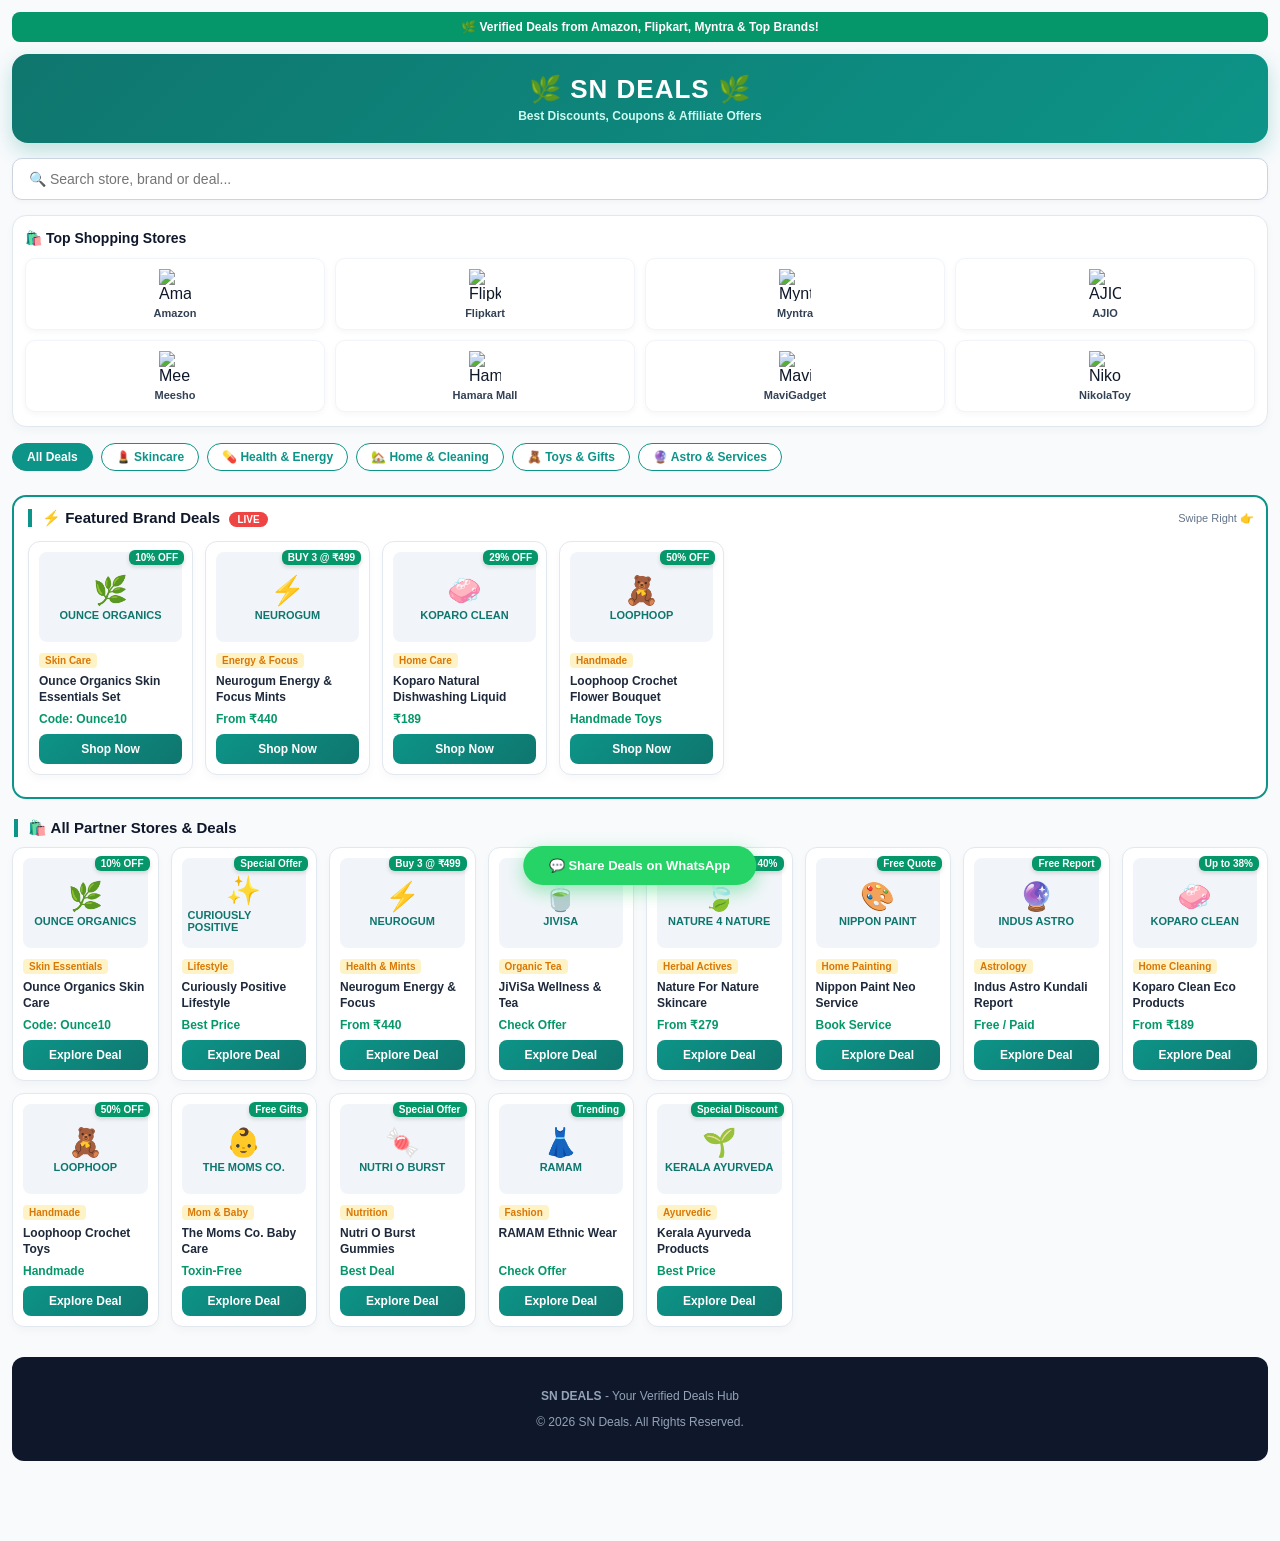
==== index.html @ 682e5e27 "Update index.html" ====
<!DOCTYPE html>
<html lang="en" class="notranslate" translate="no">
<head>
    <meta charset="UTF-8">
    <meta name="viewport" content="width=device-width, initial-scale=1.0">
    <meta name="google" content="notranslate">
    <meta name="referrer" content="no-referrer">
    
    <title>SN Deals - Top Deals & Offers</title>
    <meta name="description" content="Find the best deals on Amazon, Flipkart, Myntra, AJIO, Meesho, and organic lifestyle brands at SN Deals.">
    <meta name="robots" content="index, follow">

    <!-- Google Analytics -->
    <script async src="https://www.googletagmanager.com/gtag/js?id=G-CBL69N85XD"></script>
    <script>
      window.dataLayer = window.dataLayer || [];
      function gtag(){dataLayer.push(arguments);}
      gtag('js', new Date());
      gtag('config', 'G-CBL69N85XD');
    </script>

    <style>
        * { box-sizing: border-box; }
        body {
            font-family: -apple-system, BlinkMacSystemFont, 'Segoe UI', Roboto, Arial, sans-serif;
            margin: 0;
            padding: 12px;
            color: #1e293b;
            background-color: #f8fafc;
            overflow-x: hidden;
            padding-bottom: 80px;
        }

        /* TICKER */
        .ticker-wrap {
            background: #059669;
            color: white;
            padding: 8px;
            font-size: 12px;
            font-weight: 700;
            text-align: center;
            border-radius: 8px;
            margin-bottom: 12px;
        }

        /* HEADER */
        .brand-header {
            background: linear-gradient(135deg, #0f766e 0%, #0d9488 100%);
            border-radius: 16px;
            padding: 20px 15px;
            margin-bottom: 15px;
            box-shadow: 0 8px 20px rgba(13, 148, 136, 0.25);
            text-align: center;
        }
        .main-heading {
            color: #ffffff;
            font-size: 26px;
            font-weight: 900;
            letter-spacing: 1px;
            text-transform: uppercase;
            margin: 0 0 4px 0;
        }
        .sub-heading {
            color: #ccfbf1;
            font-size: 12px;
            font-weight: 600;
            margin: 0;
        }

        /* SEARCH BAR */
        .search-box { margin-bottom: 15px; }
        .search-input {
            width: 100%;
            padding: 12px 16px;
            border-radius: 10px;
            border: 1px solid #cbd5e1;
            font-size: 14px;
            outline: none;
            box-shadow: 0 2px 5px rgba(0,0,0,0.03);
        }

        /* TOP STORES GRID (OFFICIAL LOGOS) */
        .top-stores-section {
            background: #ffffff;
            border-radius: 14px;
            padding: 14px 12px;
            margin-bottom: 16px;
            border: 1px solid #e2e8f0;
            box-shadow: 0 4px 10px rgba(0,0,0,0.03);
        }
        .stores-title {
            font-size: 14px;
            font-weight: 800;
            color: #0f172a;
            margin-bottom: 12px;
        }
        .top-stores-grid {
            display: grid;
            grid-template-columns: repeat(4, 1fr);
            gap: 10px;
        }
        .store-chip {
            display: flex;
            flex-direction: column;
            align-items: center;
            justify-content: center;
            background: #ffffff;
            padding: 10px 4px;
            border-radius: 10px;
            text-decoration: none;
            color: #0f172a;
            border: 1px solid #f1f5f9;
            box-shadow: 0 2px 6px rgba(0,0,0,0.04);
            transition: all 0.2s ease;
        }
        .store-chip:hover {
            transform: translateY(-2px);
            border-color: #0d9488;
            box-shadow: 0 4px 12px rgba(13, 148, 136, 0.15);
        }
        .store-chip img {
            width: 32px;
            height: 32px;
            object-fit: contain;
            margin-bottom: 6px;
        }
        .store-chip span {
            font-size: 11px;
            font-weight: 700;
            text-align: center;
            color: #334155;
        }

        /* CATEGORIES */
        .category-scroll {
            display: flex;
            gap: 8px;
            overflow-x: auto;
            padding-bottom: 8px;
            margin-bottom: 16px;
        }
        .category-scroll::-webkit-scrollbar { display: none; }
        .cat-btn {
            background: #ffffff;
            border: 1px solid #0d9488;
            color: #0d9488;
            padding: 6px 14px;
            border-radius: 20px;
            font-size: 12px;
            font-weight: 700;
            white-space: nowrap;
            cursor: pointer;
        }
        .cat-btn.active, .cat-btn:hover {
            background: #0d9488;
            color: #ffffff;
        }

        /* SECTIONS */
        .section-header {
            font-size: 15px;
            font-weight: 800;
            color: #0f172a;
            margin: 10px 0 10px 2px;
            display: flex;
            align-items: center;
            justify-content: space-between;
            border-left: 4px solid #0d9488;
            padding-left: 10px;
        }
        .swipe-hint { font-size: 11px; color: #64748b; font-weight: 500; }

        /* FEATURED SLIDER */
        .live-offers-bar {
            background: #ffffff;
            border: 2px solid #0d9488;
            border-radius: 14px;
            padding: 12px;
            margin-bottom: 20px;
        }
        .live-tag {
            background: #ef4444;
            color: #ffffff;
            padding: 2px 8px;
            font-size: 10px;
            font-weight: 800;
            border-radius: 20px;
            margin-left: 5px;
        }

        .slider-container {
            display: flex;
            gap: 12px;
            overflow-x: auto;
            scroll-snap-type: x mandatory;
            padding: 4px 2px 10px 2px;
        }
        .slider-container::-webkit-scrollbar { display: none; }

        /* DEALS GRID */
        .grid-container {
            display: grid;
            grid-template-columns: repeat(auto-fill, minmax(145px, 1fr));
            gap: 12px;
        }

        .card-link {
            text-decoration: none;
            color: inherit;
            display: block;
        }

        .card {
            background: #ffffff;
            border: 1px solid #e2e8f0;
            border-radius: 12px;
            padding: 10px;
            position: relative;
            display: flex;
            flex-direction: column;
            justify-content: space-between;
            box-shadow: 0 4px 8px rgba(0,0,0,0.03);
            height: 100%;
        }

        .slider-container .card {
            min-width: 155px;
            max-width: 165px;
            scroll-snap-align: start;
            flex-shrink: 0;
        }

        .img-box {
            width: 100%;
            height: 90px;
            display: flex;
            flex-direction: column;
            align-items: center;
            justify-content: center;
            background: #f1f5f9;
            border-radius: 8px;
            margin-bottom: 8px;
            padding: 6px;
        }
        .img-icon {
            font-size: 28px;
            margin-bottom: 2px;
        }
        .img-brand-name {
            font-size: 11px;
            font-weight: 800;
            color: #0f766e;
            text-transform: uppercase;
        }

        .badge {
            display: inline-block;
            background: #fef3c7;
            color: #d97706;
            font-size: 10px;
            font-weight: 700;
            padding: 2px 6px;
            border-radius: 4px;
            margin-bottom: 4px;
            width: fit-content;
        }
        .off-tag {
            position: absolute;
            top: 8px; right: 8px;
            background: #059669; color: #fff;
            padding: 2px 6px; border-radius: 6px;
            font-size: 10px; font-weight: 800;
            box-shadow: 0 2px 4px rgba(0,0,0,0.15);
            z-index: 2;
        }
        .title {
            font-size: 12px; font-weight: 700; color: #1e293b;
            line-height: 1.3; margin: 2px 0 6px;
            display: -webkit-box; -webkit-line-clamp: 2; -webkit-box-orient: vertical;
            overflow: hidden; height: 32px;
        }
        .price { font-size: 12px; margin-bottom: 8px; }
        .btn {
            display: block; text-align: center;
            background: linear-gradient(135deg, #0d9488 0%, #0f766e 100%);
            color: white; font-size: 12px;
            padding: 8px 0; border-radius: 8px; font-weight: 800;
        }

        /* FLOATING ACTION BUTTON */
        .floating-whatsapp {
            position: fixed;
            bottom: 15px; left: 50%;
            transform: translateX(-50%);
            background: #25d366; color: white;
            padding: 12px 26px; border-radius: 30px;
            font-weight: 800; font-size: 13px;
            text-decoration: none;
            box-shadow: 0 6px 18px rgba(37, 211, 102, 0.45);
            z-index: 999;
            white-space: nowrap;
        }

        .footer {
            margin-top: 30px; padding: 20px 10px;
            background: #0f172a; color: #94a3b8;
            text-align: center; border-radius: 12px; font-size: 12px;
        }
    </style>
</head>
<body class="notranslate" translate="no">

    <!-- TICKER -->
    <div class="ticker-wrap">🌿 Verified Deals from Amazon, Flipkart, Myntra & Top Brands!</div>

    <!-- HEADER -->
    <div class="brand-header">
        <h1 class="main-heading">🌿 SN DEALS 🌿</h1>
        <div class="sub-heading">Best Discounts, Coupons & Affiliate Offers</div>
    </div>

    <!-- SEARCH BAR -->
    <div class="search-box">
        <input type="text" id="searchInput" class="search-input" onkeyup="filterProducts()" placeholder="🔍 Search store, brand or deal...">
    </div>

    <!-- TOP SHOPPING STORES (WITH HIGH-QUALITY OFFICIAL LOGOS) -->
    <div class="top-stores-section">
        <div class="stores-title">🛍️ Top Shopping Stores</div>
        <div class="top-stores-grid">
            <!-- AMAZON OFFICIAL LOGO -->
            <a href="https://amazon.in" target="_blank" rel="noopener" class="store-chip">
                <img src="https://upload.wikimedia.org/wikipedia/commons/a/a9/Amazon_logo.svg" alt="Amazon">
                <span>Amazon</span>
            </a>
            <!-- FLIPKART OFFICIAL LOGO -->
            <a href="https://flipkart.com" target="_blank" rel="noopener" class="store-chip">
                <img src="https://upload.wikimedia.org/wikipedia/commons/7/7a/Flipkart_logo.svg" alt="Flipkart">
                <span>Flipkart</span>
            </a>
            <!-- MYNTRA OFFICIAL LOGO -->
            <a href="https://myntra.com" target="_blank" rel="noopener" class="store-chip">
                <img src="https://upload.wikimedia.org/wikipedia/commons/b/bc/Myntra_Logo.png" alt="Myntra">
                <span>Myntra</span>
            </a>
            <!-- AJIO OFFICIAL LOGO -->
            <a href="https://ajio.com" target="_blank" rel="noopener" class="store-chip">
                <img src="https://assets.ajio.com/static/img/Ajio-Logo.svg" alt="AJIO">
                <span>AJIO</span>
            </a>
            <!-- MEESHO OFFICIAL LOGO -->
            <a href="https://meesho.com" target="_blank" rel="noopener" class="store-chip">
                <img src="https://upload.wikimedia.org/wikipedia/commons/8/80/Meesho_Logo.png" alt="Meesho">
                <span>Meesho</span>
            </a>
            <!-- HAMARA MALL -->
            <a href="#" class="store-chip">
                <img src="https://cdn-icons-png.flaticon.com/512/3081/3081559.png" alt="Hamara Mall">
                <span>Hamara Mall</span>
            </a>
            <!-- MAVI GADGET -->
            <a href="#" class="store-chip">
                <img src="https://cdn-icons-png.flaticon.com/512/2972/2972528.png" alt="MaviGadget">
                <span>MaviGadget</span>
            </a>
            <!-- NIKOLA TOY -->
            <a href="#" class="store-chip">
                <img src="https://cdn-icons-png.flaticon.com/512/3082/3082060.png" alt="NikolaToy">
                <span>NikolaToy</span>
            </a>
        </div>
    </div>

    <!-- CATEGORY FILTER BUTTONS -->
    <div class="category-scroll">
        <button class="cat-btn active" onclick="filterCategory('All')">All Deals</button>
        <button class="cat-btn" onclick="filterCategory('Beauty')">💄 Skincare</button>
        <button class="cat-btn" onclick="filterCategory('Health')">💊 Health & Energy</button>
        <button class="cat-btn" onclick="filterCategory('Home')">🏡 Home & Cleaning</button>
        <button class="cat-btn" onclick="filterCategory('Lifestyle')">🧸 Toys & Gifts</button>
        <button class="cat-btn" onclick="filterCategory('Services')">🔮 Astro & Services</button>
    </div>

    <!-- FEATURED LIVE DEALS SECTION -->
    <div class="live-offers-bar">
        <div class="section-header" style="margin-top:0;">
            <span>⚡ Featured Brand Deals <span class="live-tag">LIVE</span></span>
            <span class="swipe-hint">Swipe Right 👉</span>
        </div>
        <div class="slider-container">
            <a href="https://bitli.in/8d4Y7FC" target="_blank" rel="noopener" class="card-link">
                <div class="card">
                    <span class="off-tag">10% OFF</span>
                    <div>
                        <div class="img-box">
                            <span class="img-icon">🌿</span>
                            <span class="img-brand-name">Ounce Organics</span>
                        </div>
                        <span class="badge">Skin Care</span>
                        <div class="title">Ounce Organics Skin Essentials Set</div>
                        <div class="price"><strong style="color: #059669;">Code: Ounce10</strong></div>
                    </div>
                    <div class="btn">Shop Now</div>
                </div>
            </a>
            <a href="https://bitli.in/wJAlFrg" target="_blank" rel="noopener" class="card-link">
                <div class="card">
                    <span class="off-tag">BUY 3 @ ₹499</span>
                    <div>
                        <div class="img-box">
                            <span class="img-icon">⚡</span>
                            <span class="img-brand-name">Neurogum</span>
                        </div>
                        <span class="badge">Energy & Focus</span>
                        <div class="title">Neurogum Energy & Focus Mints</div>
                        <div class="price"><strong style="color: #059669;">From ₹440</strong></div>
                    </div>
                    <div class="btn">Shop Now</div>
                </div>
            </a>
            <a href="https://bitli.in/ldwb2h8" target="_blank" rel="noopener" class="card-link">
                <div class="card">
                    <span class="off-tag">29% OFF</span>
                    <div>
                        <div class="img-box">
                            <span class="img-icon">🧼</span>
                            <span class="img-brand-name">Koparo Clean</span>
                        </div>
                        <span class="badge">Home Care</span>
                        <div class="title">Koparo Natural Dishwashing Liquid</div>
                        <div class="price"><strong style="color: #059669;">₹189</strong></div>
                    </div>
                    <div class="btn">Shop Now</div>
                </div>
            </a>
            <a href="https://bitli.in/LRvzvns" target="_blank" rel="noopener" class="card-link">
                <div class="card">
                    <span class="off-tag">50% OFF</span>
                    <div>
                        <div class="img-box">
                            <span class="img-icon">🧸</span>
                            <span class="img-brand-name">Loophoop</span>
                        </div>
                        <span class="badge">Handmade</span>
                        <div class="title">Loophoop Crochet Flower Bouquet</div>
                        <div class="price"><strong style="color: #059669;">Handmade Toys</strong></div>
                    </div>
                    <div class="btn">Shop Now</div>
                </div>
            </a>
        </div>
    </div>

    <!-- ALL PARTNER STORES GRID -->
    <div class="section-header">
        <span>🛍️ All Partner Stores & Deals</span>
    </div>
    <div class="grid-container" id="allDealsContainer">
        <!-- Rendered via JavaScript -->
    </div>

    <!-- WHATSAPP SHARE BUTTON -->
    <a href="https://api.whatsapp.com/send?text=Check%20out%20the%20best%20deals%20from%20Amazon,%20Flipkart%20and%20Organic%20Brands:%20https://sndeals.github.io" target="_blank" rel="noopener" class="floating-whatsapp">
        💬 Share Deals on WhatsApp
    </a>

    <!-- FOOTER -->
    <div class="footer">
        <p><strong>SN DEALS</strong> - Your Verified Deals Hub</p>
        <p>© 2026 SN Deals. All Rights Reserved.</p>
    </div>

    <script>
        const dealsData = [
            { link: "https://bitli.in/8d4Y7FC", title: "Ounce Organics Skin Care", icon: "🌿", brand: "Ounce Organics", badge: "Skin Essentials", off: "10% OFF", price: "Code: Ounce10", category: "Beauty" },
            { link: "https://bitli.in/3y4uYu8", title: "Curiously Positive Lifestyle", icon: "✨", brand: "Curiously Positive", badge: "Lifestyle", off: "Special Offer", price: "Best Price", category: "Lifestyle" },
            { link: "https://bitli.in/wJAlFrg", title: "Neurogum Energy & Focus", icon: "⚡", brand: "Neurogum", badge: "Health & Mints", off: "Buy 3 @ ₹499", price: "From ₹440", category: "Health" },
            { link: "https://bitli.in/20zQL2m", title: "JiViSa Wellness & Tea", icon: "🍵", brand: "JiViSa", badge: "Organic Tea", off: "Exclusive", price: "Check Offer", category: "Health" },
            { link: "https://bitli.in/X419Hkm", title: "Nature For Nature Skincare", icon: "🍃", brand: "Nature 4 Nature", badge: "Herbal Actives", off: "Up to 40%", price: "From ₹279", category: "Beauty" },
            { link: "https://bitli.in/JECXhdr", title: "Nippon Paint Neo Service", icon: "🎨", brand: "Nippon Paint", badge: "Home Painting", off: "Free Quote", price: "Book Service", category: "Home" },
            { link: "https://bitli.in/CZ7H75s", title: "Indus Astro Kundali Report", icon: "🔮", brand: "Indus Astro", badge: "Astrology", off: "Free Report", price: "Free / Paid", category: "Services" },
            { link: "https://bitli.in/ldwb2h8", title: "Koparo Clean Eco Products", icon: "🧼", brand: "Koparo Clean", badge: "Home Cleaning", off: "Up to 38%", price: "From ₹189", category: "Home" },
            { link: "https://bitli.in/LRvzvns", title: "Loophoop Crochet Toys", icon: "🧸", brand: "Loophoop", badge: "Handmade", off: "50% OFF", price: "Handmade", category: "Lifestyle" },
            { link: "https://bitli.in/7XzKZDV", title: "The Moms Co. Baby Care", icon: "👶", brand: "The Moms Co.", badge: "Mom & Baby", off: "Free Gifts", price: "Toxin-Free", category: "Beauty" },
            { link: "https://bitli.in/L3udAvy", title: "Nutri O Burst Gummies", icon: "🍬", brand: "Nutri O Burst", badge: "Nutrition", off: "Special Offer", price: "Best Deal", category: "Health" },
            { link: "https://bitli.in/EBqetp7", title: "RAMAM Ethnic Wear", icon: "👗", brand: "RAMAM", badge: "Fashion", off: "Trending", price: "Check Offer", category: "Lifestyle" },
            { link: "https://bitli.in/VNMj4Yi", title: "Kerala Ayurveda Products", icon: "🌱", brand: "Kerala Ayurveda", badge: "Ayurvedic", off: "Special Discount", price: "Best Price", category: "Health" }
        ];

        const container = document.getElementById('allDealsContainer');

        function renderDeals(data) {
            let htmlContent = "";
            data.forEach(deal => {
                htmlContent += `
                    <a href="${deal.link}" target="_blank" rel="noopener" class="card-link product-card" data-category="${deal.category}">
                        <div class="card">
                            <span class="off-tag">${deal.off}</span>
                            <div>
                                <div class="img-box">
                                    <span class="img-icon">${deal.icon}</span>
                                    <span class="img-brand-name">${deal.brand}</span>
                                </div>
                                <span class="badge">${deal.badge}</span>
                                <div class="title">${deal.title}</div>
                                <div class="price"><strong style="color: #059669;">${deal.price}</strong></div>
                            </div>
                            <div class="btn">Explore Deal</div>
                        </div>
                    </a>
                `;
            });
            container.innerHTML = htmlContent;
        }

        renderDeals(dealsData);

        function filterProducts() {
            let input = document.getElementById('searchInput').value.toLowerCase();
            let cards = document.getElementsByClassName('product-card');
            
            for (let i = 0; i < cards.length; i++) {
                let text = cards[i].innerText.toLowerCase();
                if (text.includes(input)) {
                    cards[i].style.display = "";
                } else {
                    cards[i].style.display = "none";
                }
            }
        }

        function filterCategory(catName) {
            let buttons = document.getElementsByClassName('cat-btn');
            for(let btn of buttons) { btn.classList.remove('active'); }
            event.target.classList.add('active');

            let cards = document.getElementsByClassName('product-card');
            for (let i = 0; i < cards.length; i++) {
                if (catName === 'All' || cards[i].getAttribute('data-category') === catName) {
                    cards[i].style.display = "";
                } else {
                    cards[i].style.display = "none";
                }
            }
        }
    </script>
</body>
</html>
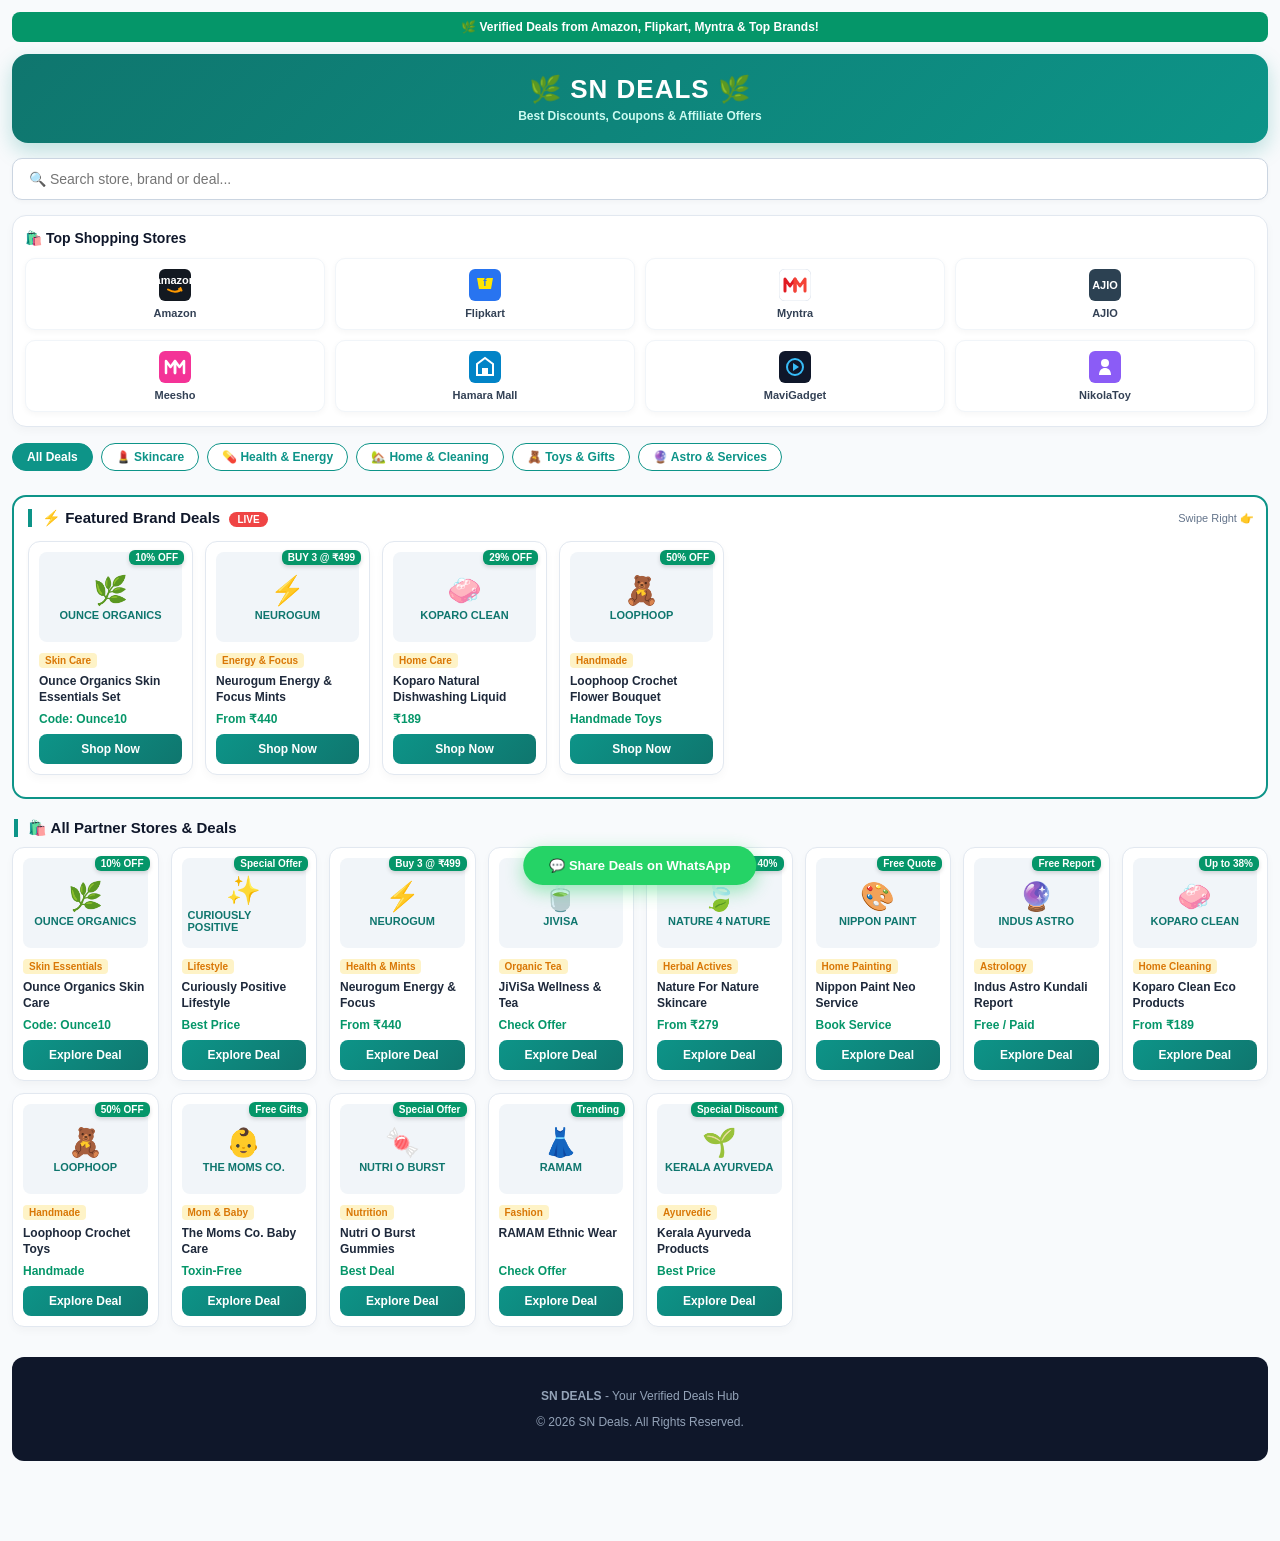
==== commit 1677abc5: "Update index.html" ====
--- a/index.html
+++ b/index.html
@@ -79,7 +79,7 @@
             box-shadow: 0 2px 5px rgba(0,0,0,0.03);
         }
 
-        /* TOP STORES GRID (OFFICIAL LOGOS) */
+        /* TOP STORES GRID (OFFICIAL INLINE VECTOR LOGOS) */
         .top-stores-section {
             background: #ffffff;
             border-radius: 14px;
@@ -118,10 +118,9 @@
             border-color: #0d9488;
             box-shadow: 0 4px 12px rgba(13, 148, 136, 0.15);
         }
-        .store-chip img {
+        .store-chip svg {
             width: 32px;
             height: 32px;
-            object-fit: contain;
             margin-bottom: 6px;
         }
         .store-chip span {
@@ -324,48 +323,80 @@
         <input type="text" id="searchInput" class="search-input" onkeyup="filterProducts()" placeholder="🔍 Search store, brand or deal...">
     </div>
 
-    <!-- TOP SHOPPING STORES (WITH HIGH-QUALITY OFFICIAL LOGOS) -->
+    <!-- TOP SHOPPING STORES (100% RELIABLE INLINE SVG LOGOS) -->
     <div class="top-stores-section">
         <div class="stores-title">🛍️ Top Shopping Stores</div>
         <div class="top-stores-grid">
-            <!-- AMAZON OFFICIAL LOGO -->
+            <!-- AMAZON SVG -->
             <a href="https://amazon.in" target="_blank" rel="noopener" class="store-chip">
-                <img src="https://upload.wikimedia.org/wikipedia/commons/a/a9/Amazon_logo.svg" alt="Amazon">
+                <svg viewBox="0 0 32 32" fill="none">
+                    <rect width="32" height="32" rx="6" fill="#131921"/>
+                    <path d="M21 21.5C18 23 13 23 9 20.5" stroke="#FF9900" stroke-width="2" stroke-linecap="round"/>
+                    <path d="M20 20L22.5 21.5L21.5 19" stroke="#FF9900" stroke-width="2" stroke-linecap="round" stroke-linejoin="round"/>
+                    <text x="16" y="15" font-family="Arial, sans-serif" font-weight="900" font-size="11" fill="#FFFFFF" text-anchor="middle">amazon</text>
+                </svg>
                 <span>Amazon</span>
             </a>
-            <!-- FLIPKART OFFICIAL LOGO -->
+            <!-- FLIPKART SVG -->
             <a href="https://flipkart.com" target="_blank" rel="noopener" class="store-chip">
-                <img src="https://upload.wikimedia.org/wikipedia/commons/7/7a/Flipkart_logo.svg" alt="Flipkart">
+                <svg viewBox="0 0 32 32" fill="none">
+                    <rect width="32" height="32" rx="6" fill="#2874F0"/>
+                    <path d="M8 9H24L22 20H10L8 9Z" fill="#FFE500"/>
+                    <text x="16" y="17" font-family="Arial, sans-serif" font-weight="900" font-size="10" fill="#2874F0" text-anchor="middle">f</text>
+                </svg>
                 <span>Flipkart</span>
             </a>
-            <!-- MYNTRA OFFICIAL LOGO -->
+            <!-- MYNTRA SVG -->
             <a href="https://myntra.com" target="_blank" rel="noopener" class="store-chip">
-                <img src="https://upload.wikimedia.org/wikipedia/commons/b/bc/Myntra_Logo.png" alt="Myntra">
+                <svg viewBox="0 0 32 32" fill="none">
+                    <rect width="32" height="32" rx="6" fill="#FFFFFF" stroke="#E2E8F0"/>
+                    <path d="M6 22V10L11 17L16 10V22" stroke="#E11B22" stroke-width="3" stroke-linecap="round" stroke-linejoin="round"/>
+                    <path d="M16 22V10L21 17L26 10V22" stroke="#F44336" stroke-width="3" stroke-linecap="round" stroke-linejoin="round"/>
+                </svg>
                 <span>Myntra</span>
             </a>
-            <!-- AJIO OFFICIAL LOGO -->
+            <!-- AJIO SVG -->
             <a href="https://ajio.com" target="_blank" rel="noopener" class="store-chip">
-                <img src="https://assets.ajio.com/static/img/Ajio-Logo.svg" alt="AJIO">
+                <svg viewBox="0 0 32 32" fill="none">
+                    <rect width="32" height="32" rx="6" fill="#2C4152"/>
+                    <text x="16" y="20" font-family="Arial, sans-serif" font-weight="900" font-size="11" fill="#FFFFFF" text-anchor="middle">AJIO</text>
+                </svg>
                 <span>AJIO</span>
             </a>
-            <!-- MEESHO OFFICIAL LOGO -->
+            <!-- MEESHO SVG -->
             <a href="https://meesho.com" target="_blank" rel="noopener" class="store-chip">
-                <img src="https://upload.wikimedia.org/wikipedia/commons/8/80/Meesho_Logo.png" alt="Meesho">
+                <svg viewBox="0 0 32 32" fill="none">
+                    <rect width="32" height="32" rx="6" fill="#F43397"/>
+                    <path d="M7 22V10L11.5 16L16 10V22" stroke="#FFFFFF" stroke-width="2.5" stroke-linecap="round" stroke-linejoin="round"/>
+                    <path d="M16 22V10L20.5 16L25 10V22" stroke="#FFFFFF" stroke-width="2.5" stroke-linecap="round" stroke-linejoin="round"/>
+                </svg>
                 <span>Meesho</span>
             </a>
-            <!-- HAMARA MALL -->
+            <!-- HAMARA MALL SVG -->
             <a href="#" class="store-chip">
-                <img src="https://cdn-icons-png.flaticon.com/512/3081/3081559.png" alt="Hamara Mall">
+                <svg viewBox="0 0 32 32" fill="none">
+                    <rect width="32" height="32" rx="6" fill="#0284C7"/>
+                    <path d="M8 24V13L16 7L24 13V24H8Z" stroke="#FFFFFF" stroke-width="2"/>
+                    <path d="M13 24V17H19V24" fill="#FFFFFF"/>
+                </svg>
                 <span>Hamara Mall</span>
             </a>
-            <!-- MAVI GADGET -->
+            <!-- MAVI GADGET SVG -->
             <a href="#" class="store-chip">
-                <img src="https://cdn-icons-png.flaticon.com/512/2972/2972528.png" alt="MaviGadget">
+                <svg viewBox="0 0 32 32" fill="none">
+                    <rect width="32" height="32" rx="6" fill="#0F172A"/>
+                    <circle cx="16" cy="16" r="8" stroke="#38BDF8" stroke-width="2"/>
+                    <polygon points="14,12 20,16 14,20" fill="#38BDF8"/>
+                </svg>
                 <span>MaviGadget</span>
             </a>
-            <!-- NIKOLA TOY -->
+            <!-- NIKOLA TOY SVG -->
             <a href="#" class="store-chip">
-                <img src="https://cdn-icons-png.flaticon.com/512/3082/3082060.png" alt="NikolaToy">
+                <svg viewBox="0 0 32 32" fill="none">
+                    <rect width="32" height="32" rx="6" fill="#8B5CF6"/>
+                    <circle cx="16" cy="12" r="4" fill="#FFFFFF"/>
+                    <path d="M10 24C10 19.5 12.7 17 16 17C19.3 17 22 19.5 22 24H10Z" fill="#FFFFFF"/>
+                </svg>
                 <span>NikolaToy</span>
             </a>
         </div>
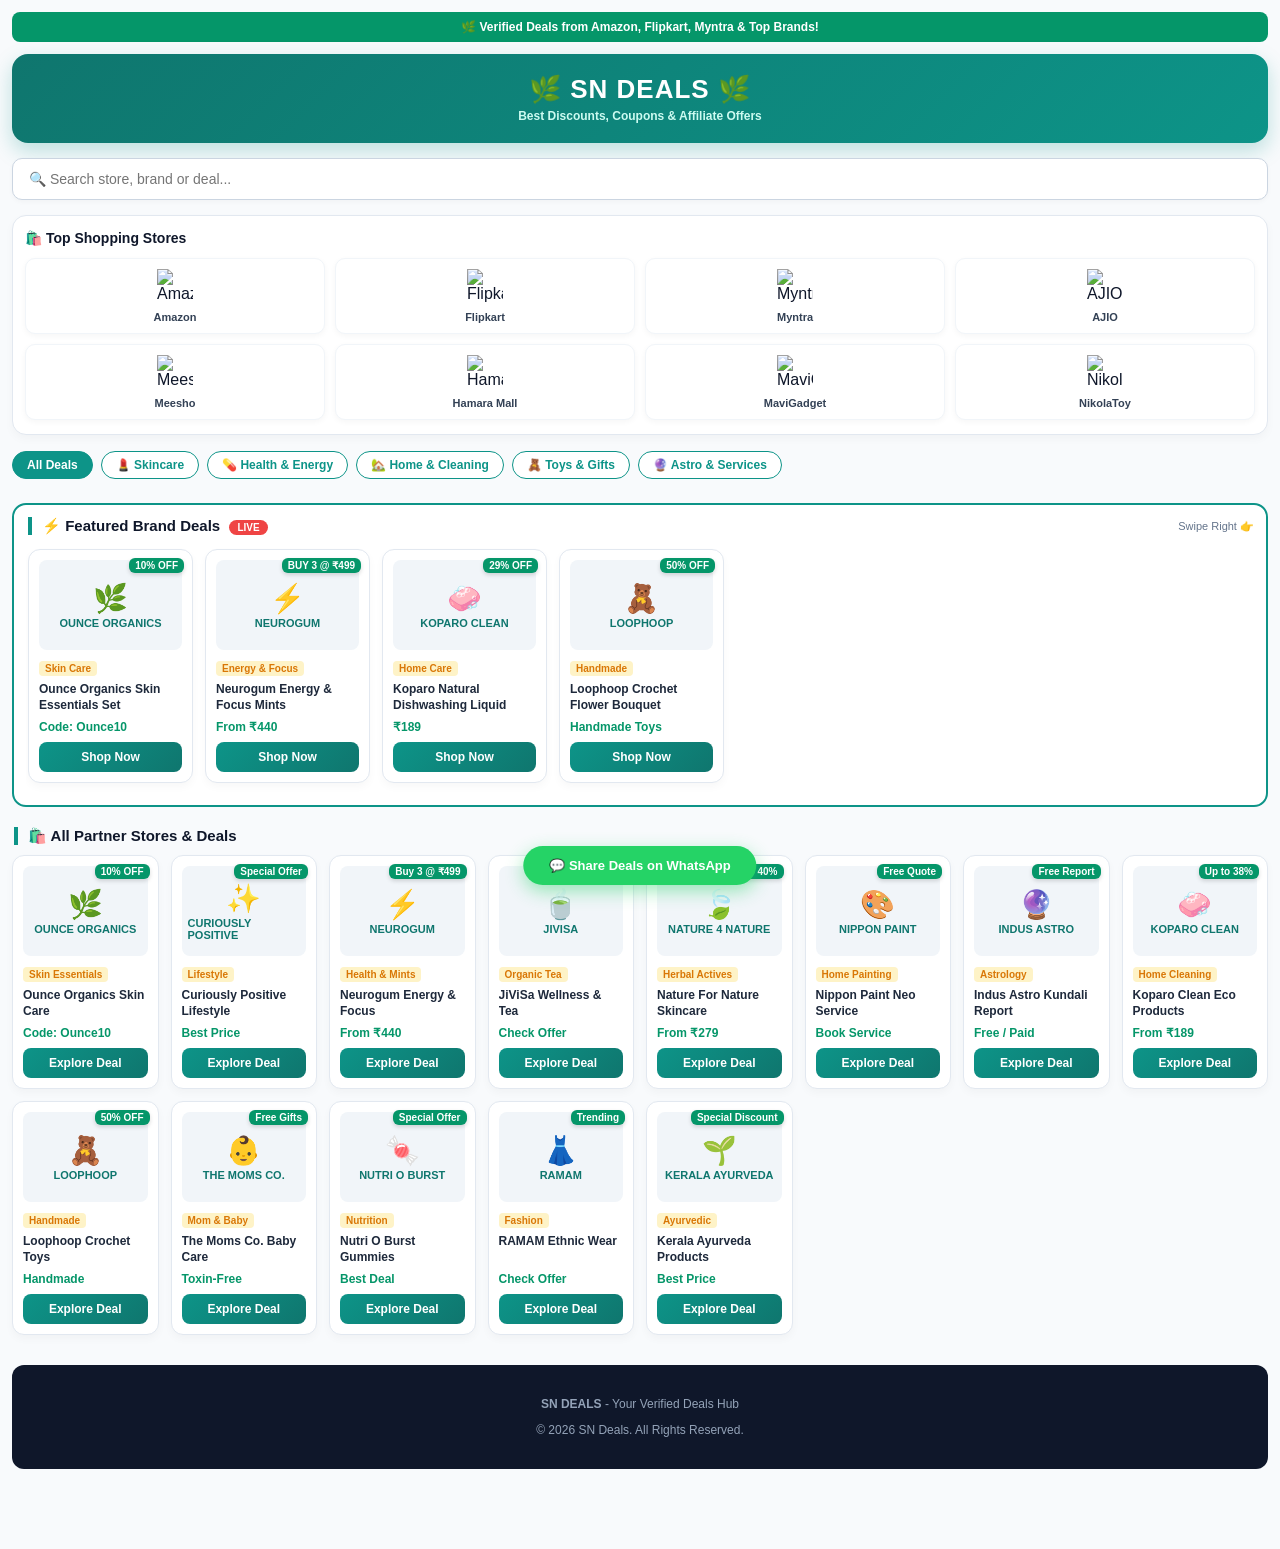
==== commit 3c611f01: "Update index.html" ====
--- a/index.html
+++ b/index.html
@@ -79,7 +79,7 @@
             box-shadow: 0 2px 5px rgba(0,0,0,0.03);
         }
 
-        /* TOP STORES GRID (OFFICIAL INLINE VECTOR LOGOS) */
+        /* TOP STORES GRID */
         .top-stores-section {
             background: #ffffff;
             border-radius: 14px;
@@ -118,9 +118,10 @@
             border-color: #0d9488;
             box-shadow: 0 4px 12px rgba(13, 148, 136, 0.15);
         }
-        .store-chip svg {
-            width: 32px;
-            height: 32px;
+        .store-chip img {
+            width: 36px;
+            height: 36px;
+            object-fit: contain;
             margin-bottom: 6px;
         }
         .store-chip span {
@@ -323,80 +324,48 @@
         <input type="text" id="searchInput" class="search-input" onkeyup="filterProducts()" placeholder="🔍 Search store, brand or deal...">
     </div>
 
-    <!-- TOP SHOPPING STORES (100% RELIABLE INLINE SVG LOGOS) -->
+    <!-- TOP SHOPPING STORES (100% ORIGINAL LOGO IMAGES) -->
     <div class="top-stores-section">
         <div class="stores-title">🛍️ Top Shopping Stores</div>
         <div class="top-stores-grid">
-            <!-- AMAZON SVG -->
+            <!-- AMAZON LOGO -->
             <a href="https://amazon.in" target="_blank" rel="noopener" class="store-chip">
-                <svg viewBox="0 0 32 32" fill="none">
-                    <rect width="32" height="32" rx="6" fill="#131921"/>
-                    <path d="M21 21.5C18 23 13 23 9 20.5" stroke="#FF9900" stroke-width="2" stroke-linecap="round"/>
-                    <path d="M20 20L22.5 21.5L21.5 19" stroke="#FF9900" stroke-width="2" stroke-linecap="round" stroke-linejoin="round"/>
-                    <text x="16" y="15" font-family="Arial, sans-serif" font-weight="900" font-size="11" fill="#FFFFFF" text-anchor="middle">amazon</text>
-                </svg>
+                <img src="https://img.icons8.com/color/96/amazon.png" alt="Amazon">
                 <span>Amazon</span>
             </a>
-            <!-- FLIPKART SVG -->
+            <!-- FLIPKART LOGO -->
             <a href="https://flipkart.com" target="_blank" rel="noopener" class="store-chip">
-                <svg viewBox="0 0 32 32" fill="none">
-                    <rect width="32" height="32" rx="6" fill="#2874F0"/>
-                    <path d="M8 9H24L22 20H10L8 9Z" fill="#FFE500"/>
-                    <text x="16" y="17" font-family="Arial, sans-serif" font-weight="900" font-size="10" fill="#2874F0" text-anchor="middle">f</text>
-                </svg>
+                <img src="https://img.icons8.com/color/96/flipkart.png" alt="Flipkart">
                 <span>Flipkart</span>
             </a>
-            <!-- MYNTRA SVG -->
+            <!-- MYNTRA LOGO -->
             <a href="https://myntra.com" target="_blank" rel="noopener" class="store-chip">
-                <svg viewBox="0 0 32 32" fill="none">
-                    <rect width="32" height="32" rx="6" fill="#FFFFFF" stroke="#E2E8F0"/>
-                    <path d="M6 22V10L11 17L16 10V22" stroke="#E11B22" stroke-width="3" stroke-linecap="round" stroke-linejoin="round"/>
-                    <path d="M16 22V10L21 17L26 10V22" stroke="#F44336" stroke-width="3" stroke-linecap="round" stroke-linejoin="round"/>
-                </svg>
+                <img src="https://cdn.iconscout.com/icon/free/png-256/free-myntra-logo-icon-download-in-svg-png-gif-file-formats--shopping-brand-social-media-pack-logos-icons-432530.png" alt="Myntra">
                 <span>Myntra</span>
             </a>
-            <!-- AJIO SVG -->
+            <!-- AJIO LOGO -->
             <a href="https://ajio.com" target="_blank" rel="noopener" class="store-chip">
-                <svg viewBox="0 0 32 32" fill="none">
-                    <rect width="32" height="32" rx="6" fill="#2C4152"/>
-                    <text x="16" y="20" font-family="Arial, sans-serif" font-weight="900" font-size="11" fill="#FFFFFF" text-anchor="middle">AJIO</text>
-                </svg>
+                <img src="https://cdn.iconscout.com/icon/free/png-256/free-ajio-logo-icon-download-in-svg-png-gif-file-formats--brand-social-media-pack-logos-icons-3445657.png" alt="AJIO">
                 <span>AJIO</span>
             </a>
-            <!-- MEESHO SVG -->
+            <!-- MEESHO LOGO -->
             <a href="https://meesho.com" target="_blank" rel="noopener" class="store-chip">
-                <svg viewBox="0 0 32 32" fill="none">
-                    <rect width="32" height="32" rx="6" fill="#F43397"/>
-                    <path d="M7 22V10L11.5 16L16 10V22" stroke="#FFFFFF" stroke-width="2.5" stroke-linecap="round" stroke-linejoin="round"/>
-                    <path d="M16 22V10L20.5 16L25 10V22" stroke="#FFFFFF" stroke-width="2.5" stroke-linecap="round" stroke-linejoin="round"/>
-                </svg>
+                <img src="https://cdn.iconscout.com/icon/free/png-256/free-meesho-logo-icon-download-in-svg-png-gif-file-formats--brand-social-media-pack-logos-icons-3445722.png" alt="Meesho">
                 <span>Meesho</span>
             </a>
-            <!-- HAMARA MALL SVG -->
+            <!-- HAMARA MALL -->
             <a href="#" class="store-chip">
-                <svg viewBox="0 0 32 32" fill="none">
-                    <rect width="32" height="32" rx="6" fill="#0284C7"/>
-                    <path d="M8 24V13L16 7L24 13V24H8Z" stroke="#FFFFFF" stroke-width="2"/>
-                    <path d="M13 24V17H19V24" fill="#FFFFFF"/>
-                </svg>
+                <img src="https://img.icons8.com/color/96/shopping-bag--v1.png" alt="Hamara Mall">
                 <span>Hamara Mall</span>
             </a>
-            <!-- MAVI GADGET SVG -->
+            <!-- MAVI GADGET -->
             <a href="#" class="store-chip">
-                <svg viewBox="0 0 32 32" fill="none">
-                    <rect width="32" height="32" rx="6" fill="#0F172A"/>
-                    <circle cx="16" cy="16" r="8" stroke="#38BDF8" stroke-width="2"/>
-                    <polygon points="14,12 20,16 14,20" fill="#38BDF8"/>
-                </svg>
+                <img src="https://img.icons8.com/color/96/electronics.png" alt="MaviGadget">
                 <span>MaviGadget</span>
             </a>
-            <!-- NIKOLA TOY SVG -->
+            <!-- NIKOLA TOY -->
             <a href="#" class="store-chip">
-                <svg viewBox="0 0 32 32" fill="none">
-                    <rect width="32" height="32" rx="6" fill="#8B5CF6"/>
-                    <circle cx="16" cy="12" r="4" fill="#FFFFFF"/>
-                    <path d="M10 24C10 19.5 12.7 17 16 17C19.3 17 22 19.5 22 24H10Z" fill="#FFFFFF"/>
-                </svg>
+                <img src="https://img.icons8.com/color/96/teddy-bear.png" alt="NikolaToy">
                 <span>NikolaToy</span>
             </a>
         </div>
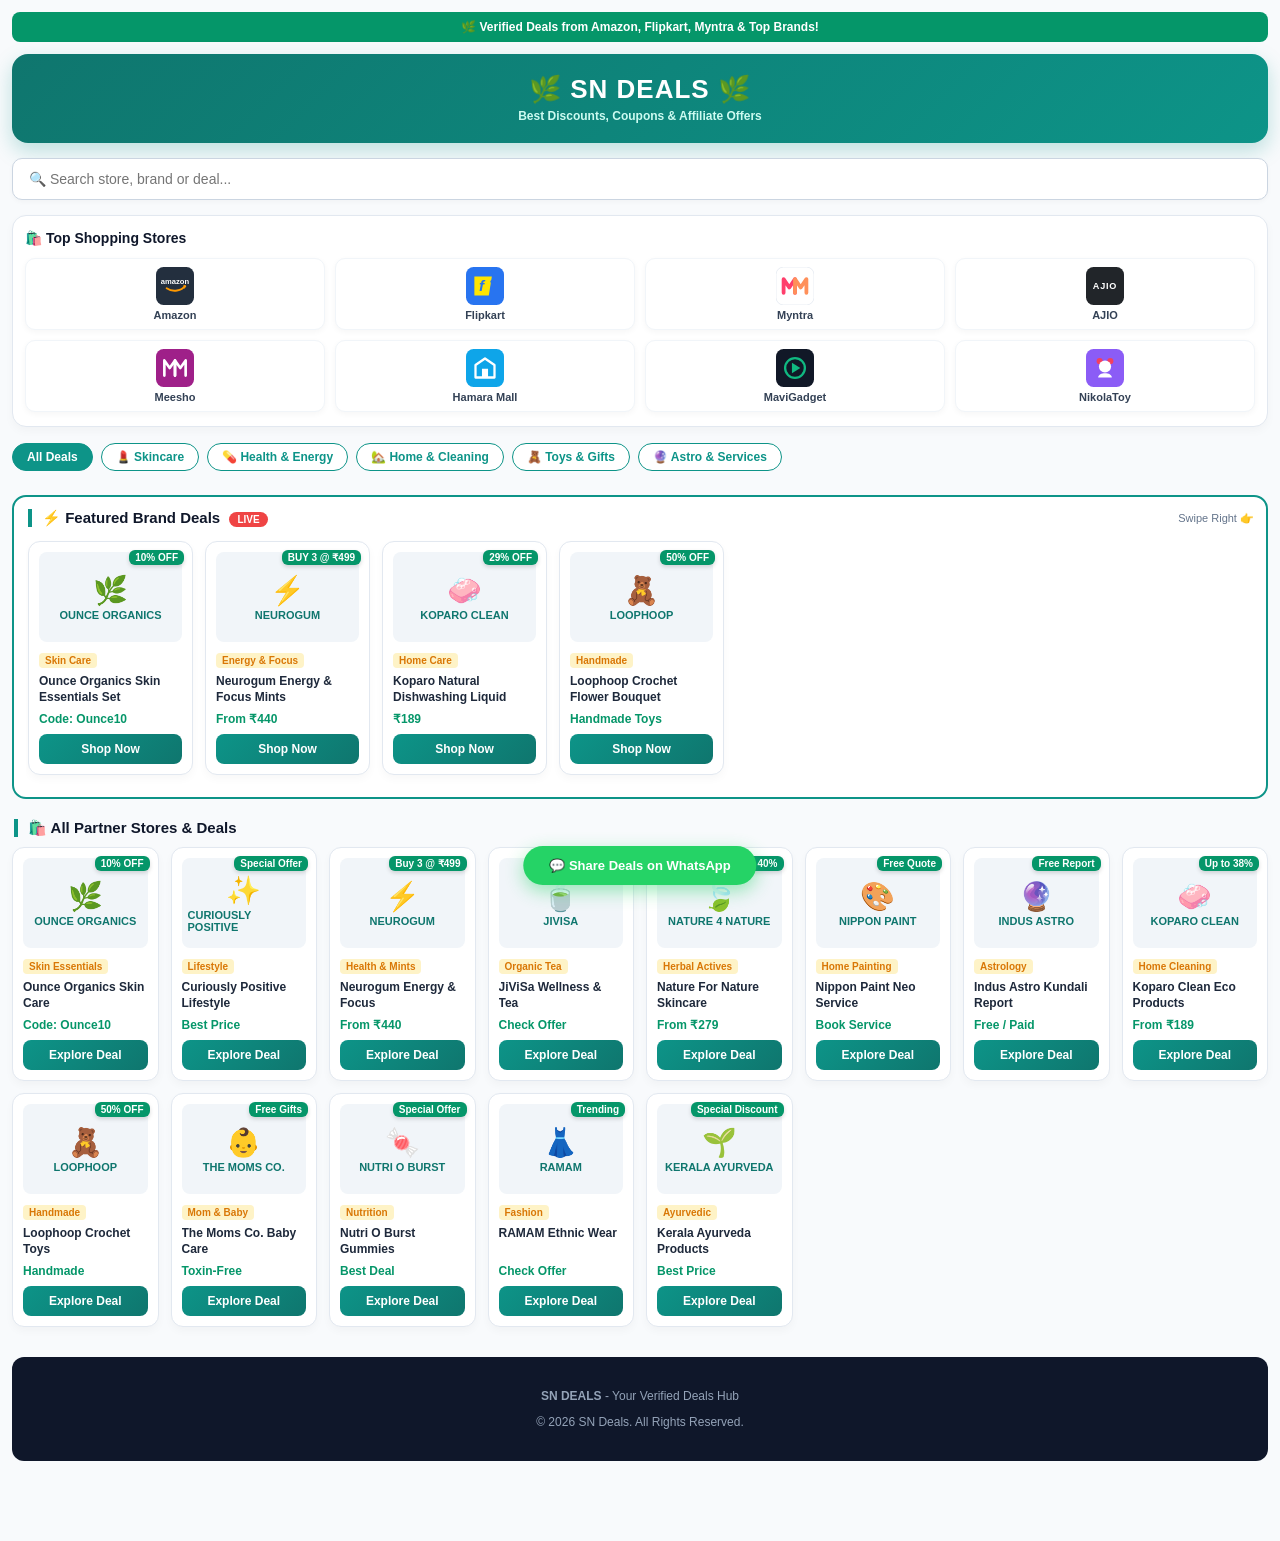
==== commit f2351b81: "Update index.html" ====
--- a/index.html
+++ b/index.html
@@ -105,7 +105,7 @@
             align-items: center;
             justify-content: center;
             background: #ffffff;
-            padding: 10px 4px;
+            padding: 8px 4px;
             border-radius: 10px;
             text-decoration: none;
             color: #0f172a;
@@ -118,11 +118,10 @@
             border-color: #0d9488;
             box-shadow: 0 4px 12px rgba(13, 148, 136, 0.15);
         }
-        .store-chip img {
-            width: 36px;
-            height: 36px;
-            object-fit: contain;
-            margin-bottom: 6px;
+        .store-chip svg {
+            width: 38px;
+            height: 38px;
+            margin-bottom: 4px;
         }
         .store-chip span {
             font-size: 11px;
@@ -324,50 +323,94 @@
         <input type="text" id="searchInput" class="search-input" onkeyup="filterProducts()" placeholder="🔍 Search store, brand or deal...">
     </div>
 
-    <!-- TOP SHOPPING STORES (100% ORIGINAL LOGO IMAGES) -->
+    <!-- TOP SHOPPING STORES (100% ORIGINAL VECTOR BRAND LOGOS) -->
     <div class="top-stores-section">
         <div class="stores-title">🛍️ Top Shopping Stores</div>
         <div class="top-stores-grid">
-            <!-- AMAZON LOGO -->
+            
+            <!-- AMAZON ORIGINAL LOGO -->
             <a href="https://amazon.in" target="_blank" rel="noopener" class="store-chip">
-                <img src="https://img.icons8.com/color/96/amazon.png" alt="Amazon">
+                <svg viewBox="0 0 100 100">
+                    <rect width="100" height="100" rx="20" fill="#232F3E"/>
+                    <text x="50" y="44" font-family="'Arial Black', sans-serif" font-weight="900" font-size="20" fill="#FFFFFF" text-anchor="middle">amazon</text>
+                    <path d="M 28 56 C 45 68 68 62 76 50" stroke="#FF9900" stroke-width="5" fill="none" stroke-linecap="round"/>
+                    <path d="M 72 47 L 80 50 L 75 58 Z" fill="#FF9900"/>
+                </svg>
                 <span>Amazon</span>
             </a>
-            <!-- FLIPKART LOGO -->
+
+            <!-- FLIPKART ORIGINAL LOGO -->
             <a href="https://flipkart.com" target="_blank" rel="noopener" class="store-chip">
-                <img src="https://img.icons8.com/color/96/flipkart.png" alt="Flipkart">
+                <svg viewBox="0 0 100 100">
+                    <rect width="100" height="100" rx="20" fill="#2874F0"/>
+                    <path d="M22 25 H68 L60 75 H22 Z" fill="#FFE500"/>
+                    <text x="41" y="62" font-family="'Trebuchet MS', Arial, sans-serif" font-weight="900" font-style="italic" font-size="40" fill="#2874F0" text-anchor="middle">f</text>
+                    <circle cx="68" cy="38" r="4" fill="#2874F0"/>
+                </svg>
                 <span>Flipkart</span>
             </a>
-            <!-- MYNTRA LOGO -->
+
+            <!-- MYNTRA ORIGINAL LOGO -->
             <a href="https://myntra.com" target="_blank" rel="noopener" class="store-chip">
-                <img src="https://cdn.iconscout.com/icon/free/png-256/free-myntra-logo-icon-download-in-svg-png-gif-file-formats--shopping-brand-social-media-pack-logos-icons-432530.png" alt="Myntra">
+                <svg viewBox="0 0 100 100">
+                    <rect width="100" height="100" rx="20" fill="#FFFFFF" stroke="#E2E8F0" stroke-width="2"/>
+                    <path d="M 20 68 V 32 L 35 54 L 50 32 V 68" fill="none" stroke="#FF3F6C" stroke-width="10" stroke-linecap="round" stroke-linejoin="round"/>
+                    <path d="M 50 68 V 32 L 65 54 L 80 32 V 68" fill="none" stroke="#FF905A" stroke-width="10" stroke-linecap="round" stroke-linejoin="round"/>
+                </svg>
                 <span>Myntra</span>
             </a>
-            <!-- AJIO LOGO -->
+
+            <!-- AJIO ORIGINAL LOGO -->
             <a href="https://ajio.com" target="_blank" rel="noopener" class="store-chip">
-                <img src="https://cdn.iconscout.com/icon/free/png-256/free-ajio-logo-icon-download-in-svg-png-gif-file-formats--brand-social-media-pack-logos-icons-3445657.png" alt="AJIO">
+                <svg viewBox="0 0 100 100">
+                    <rect width="100" height="100" rx="20" fill="#212529"/>
+                    <text x="50" y="58" font-family="-apple-system, sans-serif" font-weight="900" font-size="24" fill="#FFFFFF" text-anchor="middle" letter-spacing="2">AJIO</text>
+                </svg>
                 <span>AJIO</span>
             </a>
-            <!-- MEESHO LOGO -->
+
+            <!-- MEESHO ORIGINAL LOGO -->
             <a href="https://meesho.com" target="_blank" rel="noopener" class="store-chip">
-                <img src="https://cdn.iconscout.com/icon/free/png-256/free-meesho-logo-icon-download-in-svg-png-gif-file-formats--brand-social-media-pack-logos-icons-3445722.png" alt="Meesho">
+                <svg viewBox="0 0 100 100">
+                    <rect width="100" height="100" rx="20" fill="#9F2089"/>
+                    <path d="M 22 70 V 30 L 36 50 L 50 30 V 70" fill="none" stroke="#FFFFFF" stroke-width="7" stroke-linecap="round" stroke-linejoin="round"/>
+                    <path d="M 50 70 V 30 L 64 50 L 78 30 V 70" fill="none" stroke="#FFFFFF" stroke-width="7" stroke-linecap="round" stroke-linejoin="round"/>
+                </svg>
                 <span>Meesho</span>
             </a>
-            <!-- HAMARA MALL -->
+
+            <!-- HAMARA MALL LOGO -->
             <a href="#" class="store-chip">
-                <img src="https://img.icons8.com/color/96/shopping-bag--v1.png" alt="Hamara Mall">
+                <svg viewBox="0 0 100 100">
+                    <rect width="100" height="100" rx="20" fill="#0EA5E9"/>
+                    <path d="M25 75 V 42 L 50 25 L 75 42 V 75 Z" fill="none" stroke="#FFFFFF" stroke-width="6" stroke-linejoin="round"/>
+                    <rect x="42" y="52" width="16" height="23" fill="#FFFFFF"/>
+                </svg>
                 <span>Hamara Mall</span>
             </a>
-            <!-- MAVI GADGET -->
+
+            <!-- MAVIGADGET LOGO -->
             <a href="#" class="store-chip">
-                <img src="https://img.icons8.com/color/96/electronics.png" alt="MaviGadget">
+                <svg viewBox="0 0 100 100">
+                    <rect width="100" height="100" rx="20" fill="#111827"/>
+                    <circle cx="50" cy="50" r="26" fill="none" stroke="#10B981" stroke-width="6"/>
+                    <polygon points="42,36 64,50 42,64" fill="#10B981"/>
+                </svg>
                 <span>MaviGadget</span>
             </a>
-            <!-- NIKOLA TOY -->
+
+            <!-- NIKOLATOY LOGO -->
             <a href="#" class="store-chip">
-                <img src="https://img.icons8.com/color/96/teddy-bear.png" alt="NikolaToy">
+                <svg viewBox="0 0 100 100">
+                    <rect width="100" height="100" rx="20" fill="#8B5CF6"/>
+                    <circle cx="36" cy="32" r="8" fill="#F43F5E"/>
+                    <circle cx="64" cy="32" r="8" fill="#F43F5E"/>
+                    <circle cx="50" cy="46" r="16" fill="#FFFFFF"/>
+                    <path d="M 32 75 C 32 60, 68 60, 68 75 Z" fill="#FFFFFF"/>
+                </svg>
                 <span>NikolaToy</span>
             </a>
+
         </div>
     </div>
 
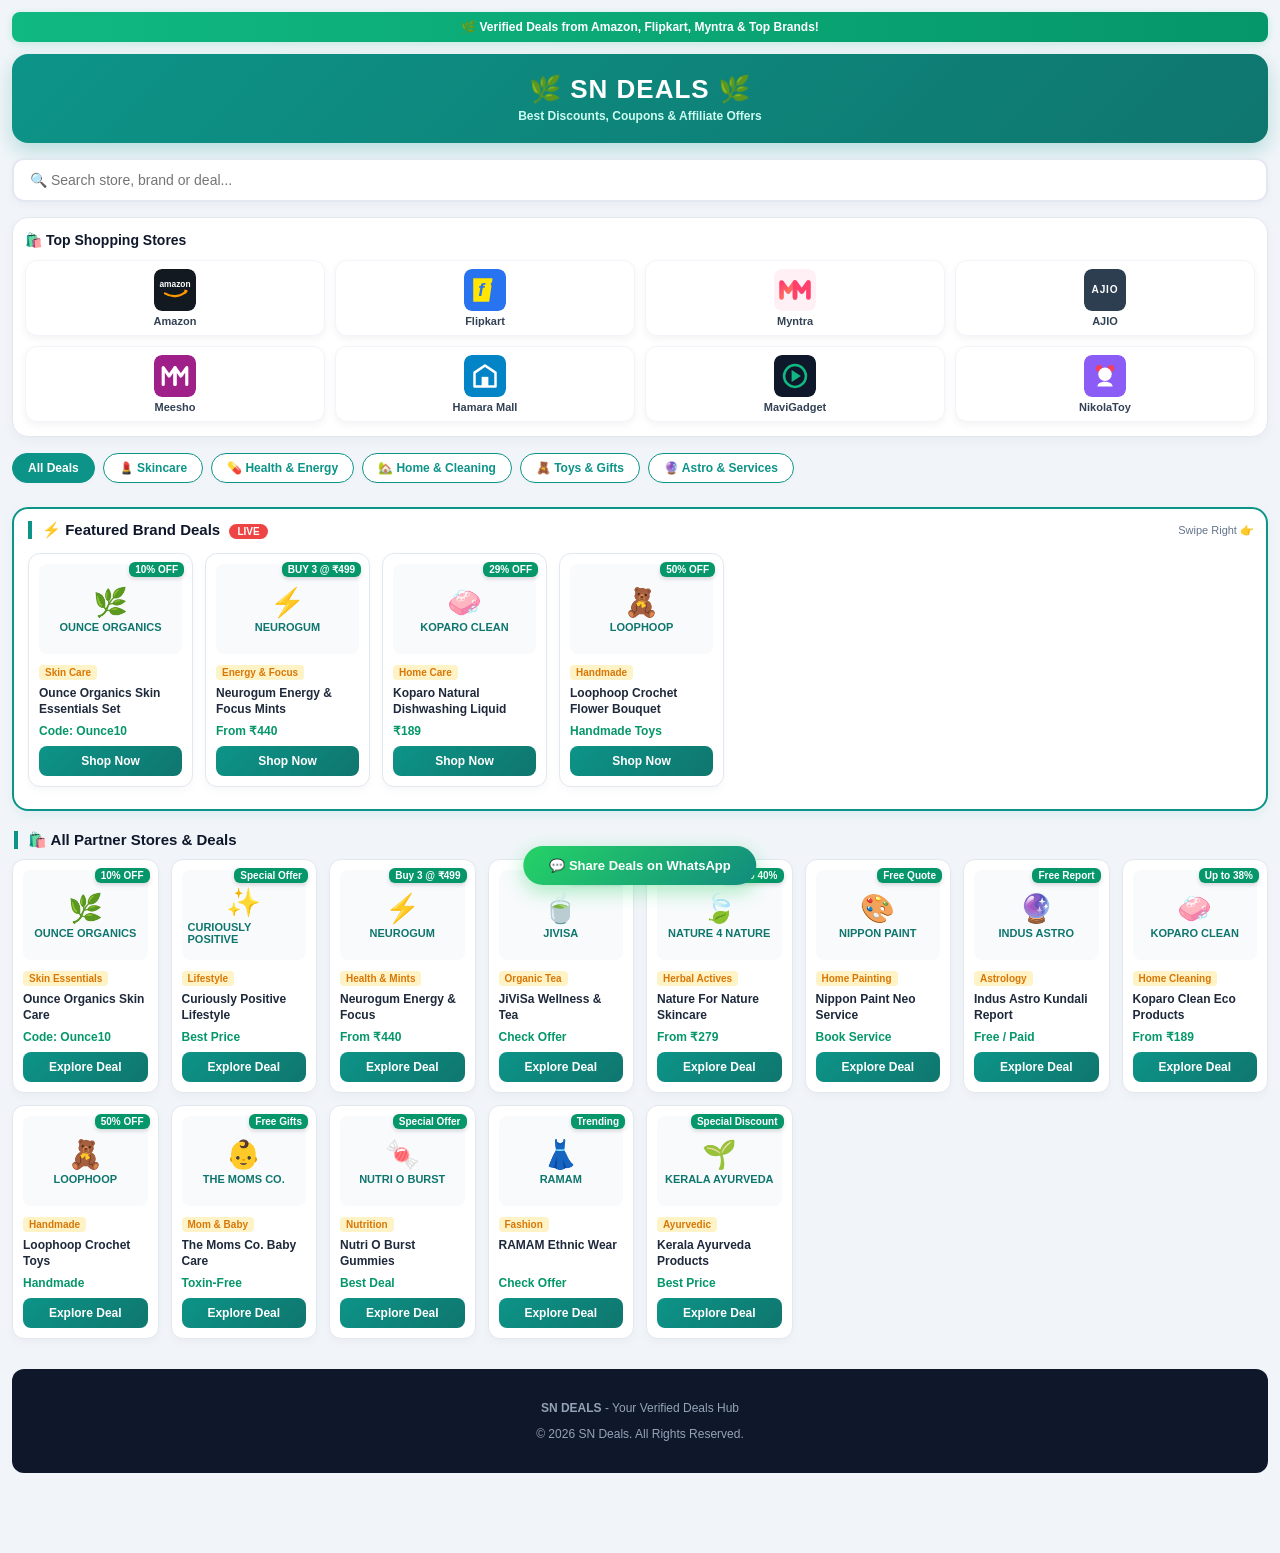
==== commit d59c82a4: "Update index.html" ====
--- a/index.html
+++ b/index.html
@@ -26,14 +26,14 @@
             margin: 0;
             padding: 12px;
             color: #1e293b;
-            background-color: #f8fafc;
+            background-color: #f1f5f9;
             overflow-x: hidden;
             padding-bottom: 80px;
         }
 
         /* TICKER */
         .ticker-wrap {
-            background: #059669;
+            background: linear-gradient(90deg, #10b981 0%, #059669 100%);
             color: white;
             padding: 8px;
             font-size: 12px;
@@ -41,11 +41,12 @@
             text-align: center;
             border-radius: 8px;
             margin-bottom: 12px;
+            box-shadow: 0 2px 8px rgba(16, 185, 129, 0.2);
         }
 
         /* HEADER */
         .brand-header {
-            background: linear-gradient(135deg, #0f766e 0%, #0d9488 100%);
+            background: linear-gradient(135deg, #0d9488 0%, #0f766e 100%);
             border-radius: 16px;
             padding: 20px 15px;
             margin-bottom: 15px;
@@ -72,21 +73,26 @@
         .search-input {
             width: 100%;
             padding: 12px 16px;
-            border-radius: 10px;
-            border: 1px solid #cbd5e1;
+            border-radius: 12px;
+            border: 2px solid #e2e8f0;
             font-size: 14px;
             outline: none;
-            box-shadow: 0 2px 5px rgba(0,0,0,0.03);
+            background: #ffffff;
+            box-shadow: 0 4px 10px rgba(0,0,0,0.03);
+            transition: all 0.2s ease;
+        }
+        .search-input:focus {
+            border-color: #0d9488;
         }
 
         /* TOP STORES GRID */
         .top-stores-section {
             background: #ffffff;
-            border-radius: 14px;
+            border-radius: 16px;
             padding: 14px 12px;
             margin-bottom: 16px;
             border: 1px solid #e2e8f0;
-            box-shadow: 0 4px 10px rgba(0,0,0,0.03);
+            box-shadow: 0 4px 12px rgba(0,0,0,0.04);
         }
         .stores-title {
             font-size: 14px;
@@ -106,22 +112,22 @@
             justify-content: center;
             background: #ffffff;
             padding: 8px 4px;
-            border-radius: 10px;
+            border-radius: 12px;
             text-decoration: none;
             color: #0f172a;
             border: 1px solid #f1f5f9;
-            box-shadow: 0 2px 6px rgba(0,0,0,0.04);
+            box-shadow: 0 3px 8px rgba(0,0,0,0.05);
             transition: all 0.2s ease;
         }
         .store-chip:hover {
-            transform: translateY(-2px);
-            border-color: #0d9488;
-            box-shadow: 0 4px 12px rgba(13, 148, 136, 0.15);
+            transform: translateY(-3px);
+            box-shadow: 0 6px 15px rgba(0,0,0,0.1);
         }
         .store-chip svg {
-            width: 38px;
-            height: 38px;
+            width: 42px;
+            height: 42px;
             margin-bottom: 4px;
+            border-radius: 8px;
         }
         .store-chip span {
             font-size: 11px;
@@ -141,14 +147,16 @@
         .category-scroll::-webkit-scrollbar { display: none; }
         .cat-btn {
             background: #ffffff;
-            border: 1px solid #0d9488;
+            border: 1.5px solid #0d9488;
             color: #0d9488;
-            padding: 6px 14px;
+            padding: 7px 15px;
             border-radius: 20px;
             font-size: 12px;
             font-weight: 700;
             white-space: nowrap;
             cursor: pointer;
+            box-shadow: 0 2px 5px rgba(0,0,0,0.02);
+            transition: all 0.2s ease;
         }
         .cat-btn.active, .cat-btn:hover {
             background: #0d9488;
@@ -173,9 +181,10 @@
         .live-offers-bar {
             background: #ffffff;
             border: 2px solid #0d9488;
-            border-radius: 14px;
+            border-radius: 16px;
             padding: 12px;
             margin-bottom: 20px;
+            box-shadow: 0 4px 12px rgba(13, 148, 136, 0.08);
         }
         .live-tag {
             background: #ef4444;
@@ -236,7 +245,7 @@
             flex-direction: column;
             align-items: center;
             justify-content: center;
-            background: #f1f5f9;
+            background: #f8fafc;
             border-radius: 8px;
             margin-bottom: 8px;
             padding: 6px;
@@ -291,11 +300,12 @@
             position: fixed;
             bottom: 15px; left: 50%;
             transform: translateX(-50%);
-            background: #25d366; color: white;
+            background: linear-gradient(135deg, #25d366 0%, #128c7e 100%);
+            color: white;
             padding: 12px 26px; border-radius: 30px;
             font-weight: 800; font-size: 13px;
             text-decoration: none;
-            box-shadow: 0 6px 18px rgba(37, 211, 102, 0.45);
+            box-shadow: 0 6px 20px rgba(37, 211, 102, 0.4);
             z-index: 999;
             white-space: nowrap;
         }
@@ -323,86 +333,92 @@
         <input type="text" id="searchInput" class="search-input" onkeyup="filterProducts()" placeholder="🔍 Search store, brand or deal...">
     </div>
 
-    <!-- TOP SHOPPING STORES (100% ORIGINAL VECTOR BRAND LOGOS) -->
+    <!-- TOP SHOPPING STORES (COLORFUL & VIBRANT BRAND LOGOS) -->
     <div class="top-stores-section">
         <div class="stores-title">🛍️ Top Shopping Stores</div>
         <div class="top-stores-grid">
             
-            <!-- AMAZON ORIGINAL LOGO -->
+            <!-- AMAZON LOGO (Dark Navy + Orange Arrow) -->
             <a href="https://amazon.in" target="_blank" rel="noopener" class="store-chip">
                 <svg viewBox="0 0 100 100">
-                    <rect width="100" height="100" rx="20" fill="#232F3E"/>
+                    <rect width="100" height="100" rx="18" fill="#131921"/>
                     <text x="50" y="44" font-family="'Arial Black', sans-serif" font-weight="900" font-size="20" fill="#FFFFFF" text-anchor="middle">amazon</text>
-                    <path d="M 28 56 C 45 68 68 62 76 50" stroke="#FF9900" stroke-width="5" fill="none" stroke-linecap="round"/>
-                    <path d="M 72 47 L 80 50 L 75 58 Z" fill="#FF9900"/>
+                    <path d="M 26 58 C 45 70 68 64 76 52" stroke="#FF9900" stroke-width="5" fill="none" stroke-linecap="round"/>
+                    <path d="M 72 49 L 81 52 L 75 60 Z" fill="#FF9900"/>
                 </svg>
                 <span>Amazon</span>
             </a>
 
-            <!-- FLIPKART ORIGINAL LOGO -->
+            <!-- FLIPKART LOGO (Bright Blue + Yellow) -->
             <a href="https://flipkart.com" target="_blank" rel="noopener" class="store-chip">
                 <svg viewBox="0 0 100 100">
-                    <rect width="100" height="100" rx="20" fill="#2874F0"/>
-                    <path d="M22 25 H68 L60 75 H22 Z" fill="#FFE500"/>
-                    <text x="41" y="62" font-family="'Trebuchet MS', Arial, sans-serif" font-weight="900" font-style="italic" font-size="40" fill="#2874F0" text-anchor="middle">f</text>
-                    <circle cx="68" cy="38" r="4" fill="#2874F0"/>
+                    <rect width="100" height="100" rx="18" fill="#2874F0"/>
+                    <path d="M 22 22 H 68 L 60 78 H 22 Z" fill="#FFE500"/>
+                    <text x="41" y="64" font-family="'Trebuchet MS', Arial, sans-serif" font-weight="900" font-style="italic" font-size="42" fill="#2874F0" text-anchor="middle">f</text>
+                    <circle cx="68" cy="36" r="4.5" fill="#2874F0"/>
                 </svg>
                 <span>Flipkart</span>
             </a>
 
-            <!-- MYNTRA ORIGINAL LOGO -->
+            <!-- MYNTRA LOGO (Magenta + Orange Gradient) -->
             <a href="https://myntra.com" target="_blank" rel="noopener" class="store-chip">
                 <svg viewBox="0 0 100 100">
-                    <rect width="100" height="100" rx="20" fill="#FFFFFF" stroke="#E2E8F0" stroke-width="2"/>
-                    <path d="M 20 68 V 32 L 35 54 L 50 32 V 68" fill="none" stroke="#FF3F6C" stroke-width="10" stroke-linecap="round" stroke-linejoin="round"/>
-                    <path d="M 50 68 V 32 L 65 54 L 80 32 V 68" fill="none" stroke="#FF905A" stroke-width="10" stroke-linecap="round" stroke-linejoin="round"/>
+                    <defs>
+                        <linearGradient id="myntraGrad" x1="0%" y1="0%" x2="100%" y2="100%">
+                            <stop offset="0%" style="stop-color:#FF3F6C;" />
+                            <stop offset="100%" style="stop-color:#FF905A;" />
+                        </linearGradient>
+                    </defs>
+                    <rect width="100" height="100" rx="18" fill="#FFF0F5"/>
+                    <path d="M 18 68 V 32 L 34 54 L 50 32 V 68" fill="none" stroke="url(#myntraGrad)" stroke-width="11" stroke-linecap="round" stroke-linejoin="round"/>
+                    <path d="M 50 68 V 32 L 66 54 L 82 32 V 68" fill="none" stroke="#FF3F6C" stroke-width="11" stroke-linecap="round" stroke-linejoin="round"/>
                 </svg>
                 <span>Myntra</span>
             </a>
 
-            <!-- AJIO ORIGINAL LOGO -->
+            <!-- AJIO LOGO (Bold Dark Charcoal) -->
             <a href="https://ajio.com" target="_blank" rel="noopener" class="store-chip">
                 <svg viewBox="0 0 100 100">
-                    <rect width="100" height="100" rx="20" fill="#212529"/>
+                    <rect width="100" height="100" rx="18" fill="#2C3E50"/>
                     <text x="50" y="58" font-family="-apple-system, sans-serif" font-weight="900" font-size="24" fill="#FFFFFF" text-anchor="middle" letter-spacing="2">AJIO</text>
                 </svg>
                 <span>AJIO</span>
             </a>
 
-            <!-- MEESHO ORIGINAL LOGO -->
+            <!-- MEESHO LOGO (Vibrant Pink/Magenta) -->
             <a href="https://meesho.com" target="_blank" rel="noopener" class="store-chip">
                 <svg viewBox="0 0 100 100">
-                    <rect width="100" height="100" rx="20" fill="#9F2089"/>
-                    <path d="M 22 70 V 30 L 36 50 L 50 30 V 70" fill="none" stroke="#FFFFFF" stroke-width="7" stroke-linecap="round" stroke-linejoin="round"/>
-                    <path d="M 50 70 V 30 L 64 50 L 78 30 V 70" fill="none" stroke="#FFFFFF" stroke-width="7" stroke-linecap="round" stroke-linejoin="round"/>
+                    <rect width="100" height="100" rx="18" fill="#9F2089"/>
+                    <path d="M 22 70 V 30 L 36 50 L 50 30 V 70" fill="none" stroke="#FFFFFF" stroke-width="7.5" stroke-linecap="round" stroke-linejoin="round"/>
+                    <path d="M 50 70 V 30 L 64 50 L 78 30 V 70" fill="none" stroke="#FFFFFF" stroke-width="7.5" stroke-linecap="round" stroke-linejoin="round"/>
                 </svg>
                 <span>Meesho</span>
             </a>
 
-            <!-- HAMARA MALL LOGO -->
+            <!-- HAMARA MALL LOGO (Vibrant Sky Blue) -->
             <a href="#" class="store-chip">
                 <svg viewBox="0 0 100 100">
-                    <rect width="100" height="100" rx="20" fill="#0EA5E9"/>
+                    <rect width="100" height="100" rx="18" fill="#0284C7"/>
                     <path d="M25 75 V 42 L 50 25 L 75 42 V 75 Z" fill="none" stroke="#FFFFFF" stroke-width="6" stroke-linejoin="round"/>
                     <rect x="42" y="52" width="16" height="23" fill="#FFFFFF"/>
                 </svg>
                 <span>Hamara Mall</span>
             </a>
 
-            <!-- MAVIGADGET LOGO -->
+            <!-- MAVIGADGET LOGO (Tech Emerald Green) -->
             <a href="#" class="store-chip">
                 <svg viewBox="0 0 100 100">
-                    <rect width="100" height="100" rx="20" fill="#111827"/>
+                    <rect width="100" height="100" rx="18" fill="#0F172A"/>
                     <circle cx="50" cy="50" r="26" fill="none" stroke="#10B981" stroke-width="6"/>
                     <polygon points="42,36 64,50 42,64" fill="#10B981"/>
                 </svg>
                 <span>MaviGadget</span>
             </a>
 
-            <!-- NIKOLATOY LOGO -->
+            <!-- NIKOLATOY LOGO (Playful Purple & Rose) -->
             <a href="#" class="store-chip">
                 <svg viewBox="0 0 100 100">
-                    <rect width="100" height="100" rx="20" fill="#8B5CF6"/>
+                    <rect width="100" height="100" rx="18" fill="#8B5CF6"/>
                     <circle cx="36" cy="32" r="8" fill="#F43F5E"/>
                     <circle cx="64" cy="32" r="8" fill="#F43F5E"/>
                     <circle cx="50" cy="46" r="16" fill="#FFFFFF"/>
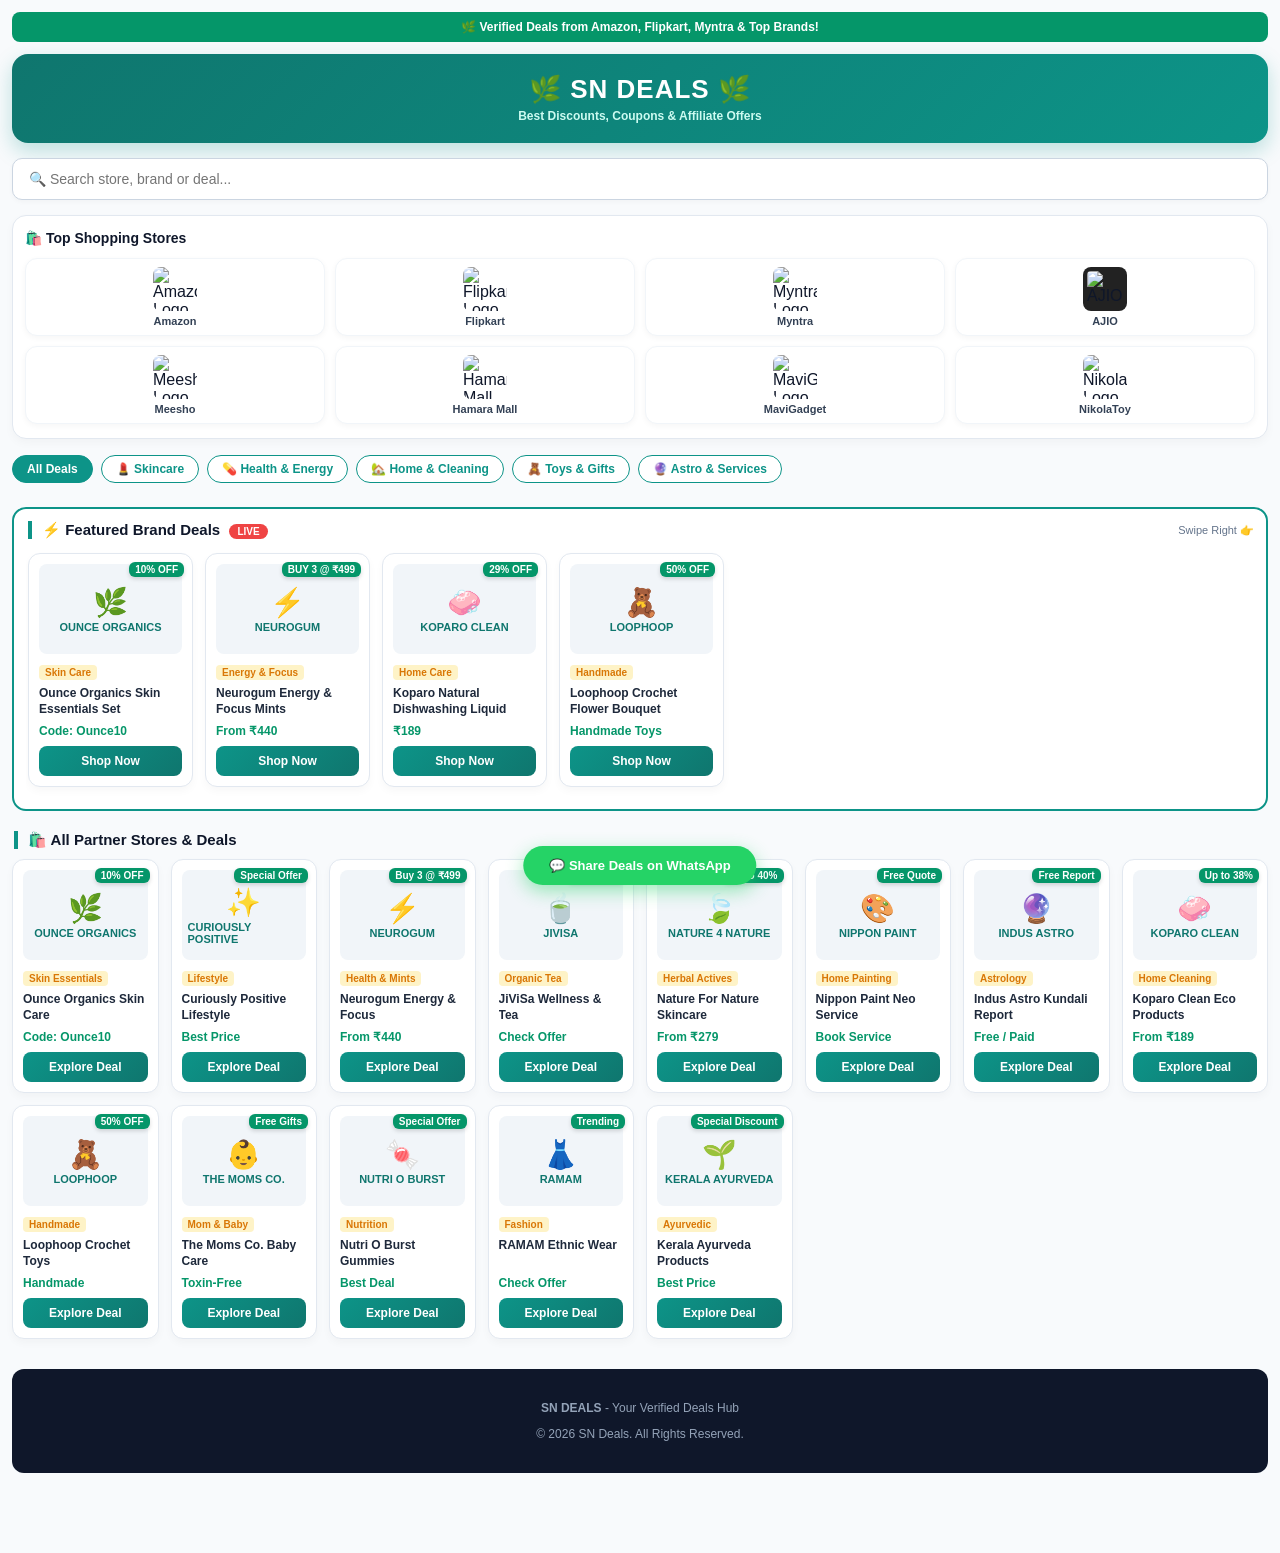
==== commit 8411d98e: "Update index.html" ====
--- a/index.html
+++ b/index.html
@@ -26,14 +26,14 @@
             margin: 0;
             padding: 12px;
             color: #1e293b;
-            background-color: #f1f5f9;
+            background-color: #f8fafc;
             overflow-x: hidden;
             padding-bottom: 80px;
         }
 
         /* TICKER */
         .ticker-wrap {
-            background: linear-gradient(90deg, #10b981 0%, #059669 100%);
+            background: #059669;
             color: white;
             padding: 8px;
             font-size: 12px;
@@ -41,12 +41,11 @@
             text-align: center;
             border-radius: 8px;
             margin-bottom: 12px;
-            box-shadow: 0 2px 8px rgba(16, 185, 129, 0.2);
         }
 
         /* HEADER */
         .brand-header {
-            background: linear-gradient(135deg, #0d9488 0%, #0f766e 100%);
+            background: linear-gradient(135deg, #0f766e 0%, #0d9488 100%);
             border-radius: 16px;
             padding: 20px 15px;
             margin-bottom: 15px;
@@ -73,26 +72,21 @@
         .search-input {
             width: 100%;
             padding: 12px 16px;
-            border-radius: 12px;
-            border: 2px solid #e2e8f0;
+            border-radius: 10px;
+            border: 1px solid #cbd5e1;
             font-size: 14px;
             outline: none;
-            background: #ffffff;
-            box-shadow: 0 4px 10px rgba(0,0,0,0.03);
-            transition: all 0.2s ease;
-        }
-        .search-input:focus {
-            border-color: #0d9488;
+            box-shadow: 0 2px 5px rgba(0,0,0,0.03);
         }
 
         /* TOP STORES GRID */
         .top-stores-section {
             background: #ffffff;
-            border-radius: 16px;
+            border-radius: 14px;
             padding: 14px 12px;
             margin-bottom: 16px;
             border: 1px solid #e2e8f0;
-            box-shadow: 0 4px 12px rgba(0,0,0,0.04);
+            box-shadow: 0 4px 10px rgba(0,0,0,0.03);
         }
         .stores-title {
             font-size: 14px;
@@ -116,16 +110,20 @@
             text-decoration: none;
             color: #0f172a;
             border: 1px solid #f1f5f9;
-            box-shadow: 0 3px 8px rgba(0,0,0,0.05);
+            box-shadow: 0 2px 6px rgba(0,0,0,0.04);
             transition: all 0.2s ease;
         }
         .store-chip:hover {
-            transform: translateY(-3px);
-            box-shadow: 0 6px 15px rgba(0,0,0,0.1);
-        }
-        .store-chip svg {
-            width: 42px;
-            height: 42px;
+            transform: translateY(-2px);
+            border-color: #0d9488;
+            box-shadow: 0 4px 12px rgba(13, 148, 136, 0.15);
+        }
+        
+        /* LOGO IMAGE STYLING */
+        .store-chip img {
+            width: 44px;
+            height: 44px;
+            object-fit: contain;
             margin-bottom: 4px;
             border-radius: 8px;
         }
@@ -147,16 +145,14 @@
         .category-scroll::-webkit-scrollbar { display: none; }
         .cat-btn {
             background: #ffffff;
-            border: 1.5px solid #0d9488;
+            border: 1px solid #0d9488;
             color: #0d9488;
-            padding: 7px 15px;
+            padding: 6px 14px;
             border-radius: 20px;
             font-size: 12px;
             font-weight: 700;
             white-space: nowrap;
             cursor: pointer;
-            box-shadow: 0 2px 5px rgba(0,0,0,0.02);
-            transition: all 0.2s ease;
         }
         .cat-btn.active, .cat-btn:hover {
             background: #0d9488;
@@ -181,10 +177,9 @@
         .live-offers-bar {
             background: #ffffff;
             border: 2px solid #0d9488;
-            border-radius: 16px;
+            border-radius: 14px;
             padding: 12px;
             margin-bottom: 20px;
-            box-shadow: 0 4px 12px rgba(13, 148, 136, 0.08);
         }
         .live-tag {
             background: #ef4444;
@@ -245,7 +240,7 @@
             flex-direction: column;
             align-items: center;
             justify-content: center;
-            background: #f8fafc;
+            background: #f1f5f9;
             border-radius: 8px;
             margin-bottom: 8px;
             padding: 6px;
@@ -300,12 +295,11 @@
             position: fixed;
             bottom: 15px; left: 50%;
             transform: translateX(-50%);
-            background: linear-gradient(135deg, #25d366 0%, #128c7e 100%);
-            color: white;
+            background: #25d366; color: white;
             padding: 12px 26px; border-radius: 30px;
             font-weight: 800; font-size: 13px;
             text-decoration: none;
-            box-shadow: 0 6px 20px rgba(37, 211, 102, 0.4);
+            box-shadow: 0 6px 18px rgba(37, 211, 102, 0.45);
             z-index: 999;
             white-space: nowrap;
         }
@@ -333,97 +327,56 @@
         <input type="text" id="searchInput" class="search-input" onkeyup="filterProducts()" placeholder="🔍 Search store, brand or deal...">
     </div>
 
-    <!-- TOP SHOPPING STORES (COLORFUL & VIBRANT BRAND LOGOS) -->
+    <!-- TOP SHOPPING STORES (AUTHENTIC CDN IMAGE LOGOS) -->
     <div class="top-stores-section">
         <div class="stores-title">🛍️ Top Shopping Stores</div>
         <div class="top-stores-grid">
             
-            <!-- AMAZON LOGO (Dark Navy + Orange Arrow) -->
+            <!-- AMAZON ORIGINAL LOGO -->
             <a href="https://amazon.in" target="_blank" rel="noopener" class="store-chip">
-                <svg viewBox="0 0 100 100">
-                    <rect width="100" height="100" rx="18" fill="#131921"/>
-                    <text x="50" y="44" font-family="'Arial Black', sans-serif" font-weight="900" font-size="20" fill="#FFFFFF" text-anchor="middle">amazon</text>
-                    <path d="M 26 58 C 45 70 68 64 76 52" stroke="#FF9900" stroke-width="5" fill="none" stroke-linecap="round"/>
-                    <path d="M 72 49 L 81 52 L 75 60 Z" fill="#FF9900"/>
-                </svg>
+                <img src="https://upload.wikimedia.org/wikipedia/commons/a/a9/Amazon_logo.svg" alt="Amazon Logo">
                 <span>Amazon</span>
             </a>
 
-            <!-- FLIPKART LOGO (Bright Blue + Yellow) -->
+            <!-- FLIPKART ORIGINAL LOGO -->
             <a href="https://flipkart.com" target="_blank" rel="noopener" class="store-chip">
-                <svg viewBox="0 0 100 100">
-                    <rect width="100" height="100" rx="18" fill="#2874F0"/>
-                    <path d="M 22 22 H 68 L 60 78 H 22 Z" fill="#FFE500"/>
-                    <text x="41" y="64" font-family="'Trebuchet MS', Arial, sans-serif" font-weight="900" font-style="italic" font-size="42" fill="#2874F0" text-anchor="middle">f</text>
-                    <circle cx="68" cy="36" r="4.5" fill="#2874F0"/>
-                </svg>
+                <img src="https://upload.wikimedia.org/wikipedia/commons/7/7a/Flipkart_logo.svg" alt="Flipkart Logo">
                 <span>Flipkart</span>
             </a>
 
-            <!-- MYNTRA LOGO (Magenta + Orange Gradient) -->
+            <!-- MYNTRA ORIGINAL LOGO -->
             <a href="https://myntra.com" target="_blank" rel="noopener" class="store-chip">
-                <svg viewBox="0 0 100 100">
-                    <defs>
-                        <linearGradient id="myntraGrad" x1="0%" y1="0%" x2="100%" y2="100%">
-                            <stop offset="0%" style="stop-color:#FF3F6C;" />
-                            <stop offset="100%" style="stop-color:#FF905A;" />
-                        </linearGradient>
-                    </defs>
-                    <rect width="100" height="100" rx="18" fill="#FFF0F5"/>
-                    <path d="M 18 68 V 32 L 34 54 L 50 32 V 68" fill="none" stroke="url(#myntraGrad)" stroke-width="11" stroke-linecap="round" stroke-linejoin="round"/>
-                    <path d="M 50 68 V 32 L 66 54 L 82 32 V 68" fill="none" stroke="#FF3F6C" stroke-width="11" stroke-linecap="round" stroke-linejoin="round"/>
-                </svg>
+                <img src="https://upload.wikimedia.org/wikipedia/commons/b/bc/Myntra_Logo.png" alt="Myntra Logo">
                 <span>Myntra</span>
             </a>
 
-            <!-- AJIO LOGO (Bold Dark Charcoal) -->
+            <!-- AJIO ORIGINAL LOGO -->
             <a href="https://ajio.com" target="_blank" rel="noopener" class="store-chip">
-                <svg viewBox="0 0 100 100">
-                    <rect width="100" height="100" rx="18" fill="#2C3E50"/>
-                    <text x="50" y="58" font-family="-apple-system, sans-serif" font-weight="900" font-size="24" fill="#FFFFFF" text-anchor="middle" letter-spacing="2">AJIO</text>
-                </svg>
+                <img src="https://assets.ajio.com/static/img/Ajio-Logo.svg" alt="AJIO Logo" style="background: #222; padding: 4px;">
                 <span>AJIO</span>
             </a>
 
-            <!-- MEESHO LOGO (Vibrant Pink/Magenta) -->
+            <!-- MEESHO ORIGINAL LOGO -->
             <a href="https://meesho.com" target="_blank" rel="noopener" class="store-chip">
-                <svg viewBox="0 0 100 100">
-                    <rect width="100" height="100" rx="18" fill="#9F2089"/>
-                    <path d="M 22 70 V 30 L 36 50 L 50 30 V 70" fill="none" stroke="#FFFFFF" stroke-width="7.5" stroke-linecap="round" stroke-linejoin="round"/>
-                    <path d="M 50 70 V 30 L 64 50 L 78 30 V 70" fill="none" stroke="#FFFFFF" stroke-width="7.5" stroke-linecap="round" stroke-linejoin="round"/>
-                </svg>
+                <img src="https://upload.wikimedia.org/wikipedia/commons/8/80/Meesho_Logo.png" alt="Meesho Logo">
                 <span>Meesho</span>
             </a>
 
-            <!-- HAMARA MALL LOGO (Vibrant Sky Blue) -->
+            <!-- HAMARA MALL LOGO -->
             <a href="#" class="store-chip">
-                <svg viewBox="0 0 100 100">
-                    <rect width="100" height="100" rx="18" fill="#0284C7"/>
-                    <path d="M25 75 V 42 L 50 25 L 75 42 V 75 Z" fill="none" stroke="#FFFFFF" stroke-width="6" stroke-linejoin="round"/>
-                    <rect x="42" y="52" width="16" height="23" fill="#FFFFFF"/>
-                </svg>
+                <img src="https://img.icons8.com/color/96/shopping-bag--v1.png" alt="Hamara Mall Logo">
                 <span>Hamara Mall</span>
             </a>
 
-            <!-- MAVIGADGET LOGO (Tech Emerald Green) -->
+            <!-- MAVIGADGET LOGO -->
             <a href="#" class="store-chip">
-                <svg viewBox="0 0 100 100">
-                    <rect width="100" height="100" rx="18" fill="#0F172A"/>
-                    <circle cx="50" cy="50" r="26" fill="none" stroke="#10B981" stroke-width="6"/>
-                    <polygon points="42,36 64,50 42,64" fill="#10B981"/>
-                </svg>
+                <img src="https://img.icons8.com/color/96/electronics.png" alt="MaviGadget Logo">
                 <span>MaviGadget</span>
             </a>
 
-            <!-- NIKOLATOY LOGO (Playful Purple & Rose) -->
+            <!-- NIKOLATOY LOGO -->
             <a href="#" class="store-chip">
-                <svg viewBox="0 0 100 100">
-                    <rect width="100" height="100" rx="18" fill="#8B5CF6"/>
-                    <circle cx="36" cy="32" r="8" fill="#F43F5E"/>
-                    <circle cx="64" cy="32" r="8" fill="#F43F5E"/>
-                    <circle cx="50" cy="46" r="16" fill="#FFFFFF"/>
-                    <path d="M 32 75 C 32 60, 68 60, 68 75 Z" fill="#FFFFFF"/>
-                </svg>
+                <img src="https://img.icons8.com/color/96/teddy-bear.png" alt="NikolaToy Logo">
                 <span>NikolaToy</span>
             </a>
 
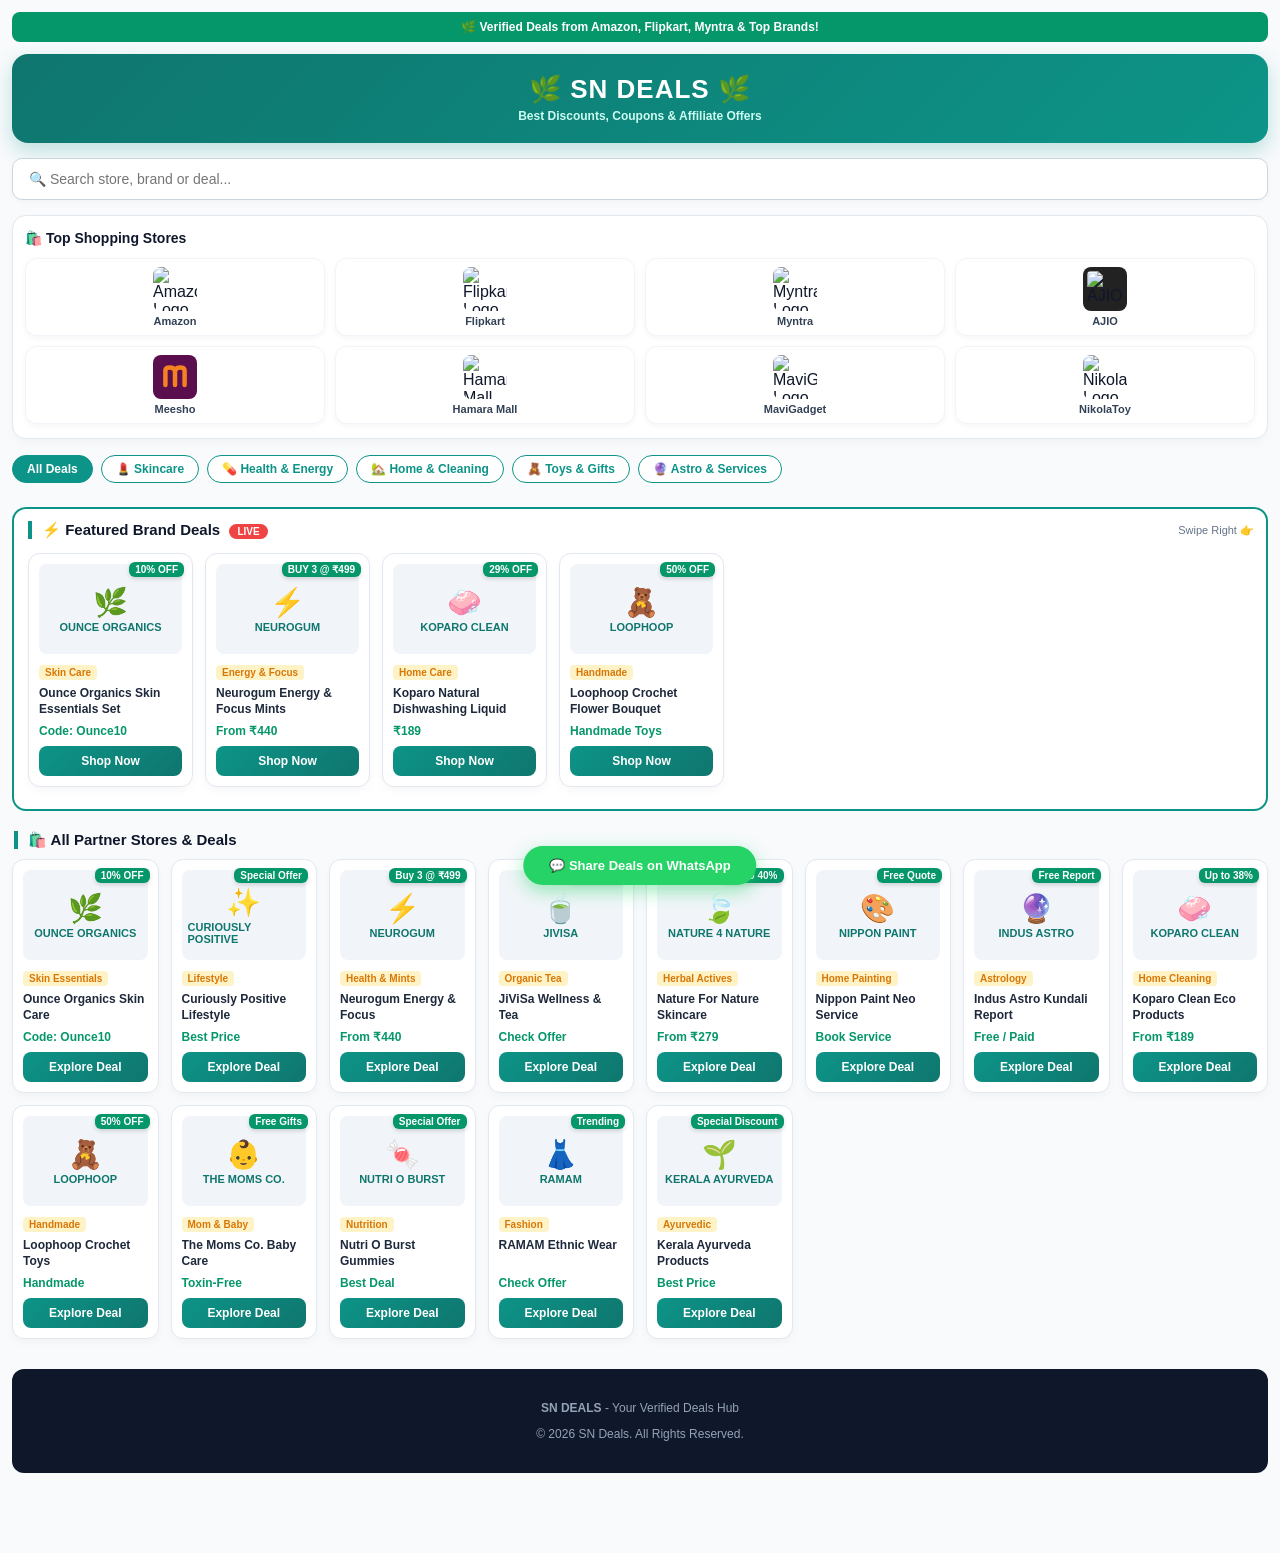
==== commit 1342ac9d: "Update index.html" ====
--- a/index.html
+++ b/index.html
@@ -119,8 +119,8 @@
             box-shadow: 0 4px 12px rgba(13, 148, 136, 0.15);
         }
         
-        /* LOGO IMAGE STYLING */
-        .store-chip img {
+        /* LOGO IMAGE & SVG STYLING */
+        .store-chip img, .store-chip svg {
             width: 44px;
             height: 44px;
             object-fit: contain;
@@ -327,54 +327,56 @@
         <input type="text" id="searchInput" class="search-input" onkeyup="filterProducts()" placeholder="🔍 Search store, brand or deal...">
     </div>
 
-    <!-- TOP SHOPPING STORES (AUTHENTIC CDN IMAGE LOGOS) -->
+    <!-- TOP SHOPPING STORES -->
     <div class="top-stores-section">
         <div class="stores-title">🛍️ Top Shopping Stores</div>
         <div class="top-stores-grid">
             
-            <!-- AMAZON ORIGINAL LOGO -->
+            <!-- AMAZON -->
             <a href="https://amazon.in" target="_blank" rel="noopener" class="store-chip">
-                <img src="https://upload.wikimedia.org/wikipedia/commons/a/a9/Amazon_logo.svg" alt="Amazon Logo">
+                <img src="https://img.icons8.com/color/96/amazon.png" alt="Amazon Logo">
                 <span>Amazon</span>
             </a>
 
-            <!-- FLIPKART ORIGINAL LOGO -->
+            <!-- FLIPKART (FIXED WITH HIGH-RES PNG) -->
             <a href="https://flipkart.com" target="_blank" rel="noopener" class="store-chip">
-                <img src="https://upload.wikimedia.org/wikipedia/commons/7/7a/Flipkart_logo.svg" alt="Flipkart Logo">
+                <img src="https://img.icons8.com/color/96/flipkart.png" alt="Flipkart Logo">
                 <span>Flipkart</span>
             </a>
 
-            <!-- MYNTRA ORIGINAL LOGO -->
+            <!-- MYNTRA -->
             <a href="https://myntra.com" target="_blank" rel="noopener" class="store-chip">
-                <img src="https://upload.wikimedia.org/wikipedia/commons/b/bc/Myntra_Logo.png" alt="Myntra Logo">
+                <img src="https://img.icons8.com/color/96/myntra.png" alt="Myntra Logo">
                 <span>Myntra</span>
             </a>
 
-            <!-- AJIO ORIGINAL LOGO -->
+            <!-- AJIO -->
             <a href="https://ajio.com" target="_blank" rel="noopener" class="store-chip">
                 <img src="https://assets.ajio.com/static/img/Ajio-Logo.svg" alt="AJIO Logo" style="background: #222; padding: 4px;">
                 <span>AJIO</span>
             </a>
 
-            <!-- MEESHO ORIGINAL LOGO -->
+            <!-- MEESHO (FIXED INLINE HIGH-QUALITY ICON/SVG) -->
             <a href="https://meesho.com" target="_blank" rel="noopener" class="store-chip">
-                <img src="https://upload.wikimedia.org/wikipedia/commons/8/80/Meesho_Logo.png" alt="Meesho Logo">
+                <svg viewBox="0 0 100 100" style="background:#5b0e4e; border-radius:8px; padding:6px;">
+                    <path d="M20 75 V30 Q20 20 35 20 Q50 20 50 35 V75 M50 35 Q50 20 65 20 Q80 20 80 30 V75" fill="none" stroke="#f48220" stroke-width="14" stroke-linecap="round" stroke-linejoin="round"/>
+                </svg>
                 <span>Meesho</span>
             </a>
 
-            <!-- HAMARA MALL LOGO -->
+            <!-- HAMARA MALL -->
             <a href="#" class="store-chip">
                 <img src="https://img.icons8.com/color/96/shopping-bag--v1.png" alt="Hamara Mall Logo">
                 <span>Hamara Mall</span>
             </a>
 
-            <!-- MAVIGADGET LOGO -->
+            <!-- MAVIGADGET -->
             <a href="#" class="store-chip">
                 <img src="https://img.icons8.com/color/96/electronics.png" alt="MaviGadget Logo">
                 <span>MaviGadget</span>
             </a>
 
-            <!-- NIKOLATOY LOGO -->
+            <!-- NIKOLATOY -->
             <a href="#" class="store-chip">
                 <img src="https://img.icons8.com/color/96/teddy-bear.png" alt="NikolaToy Logo">
                 <span>NikolaToy</span>
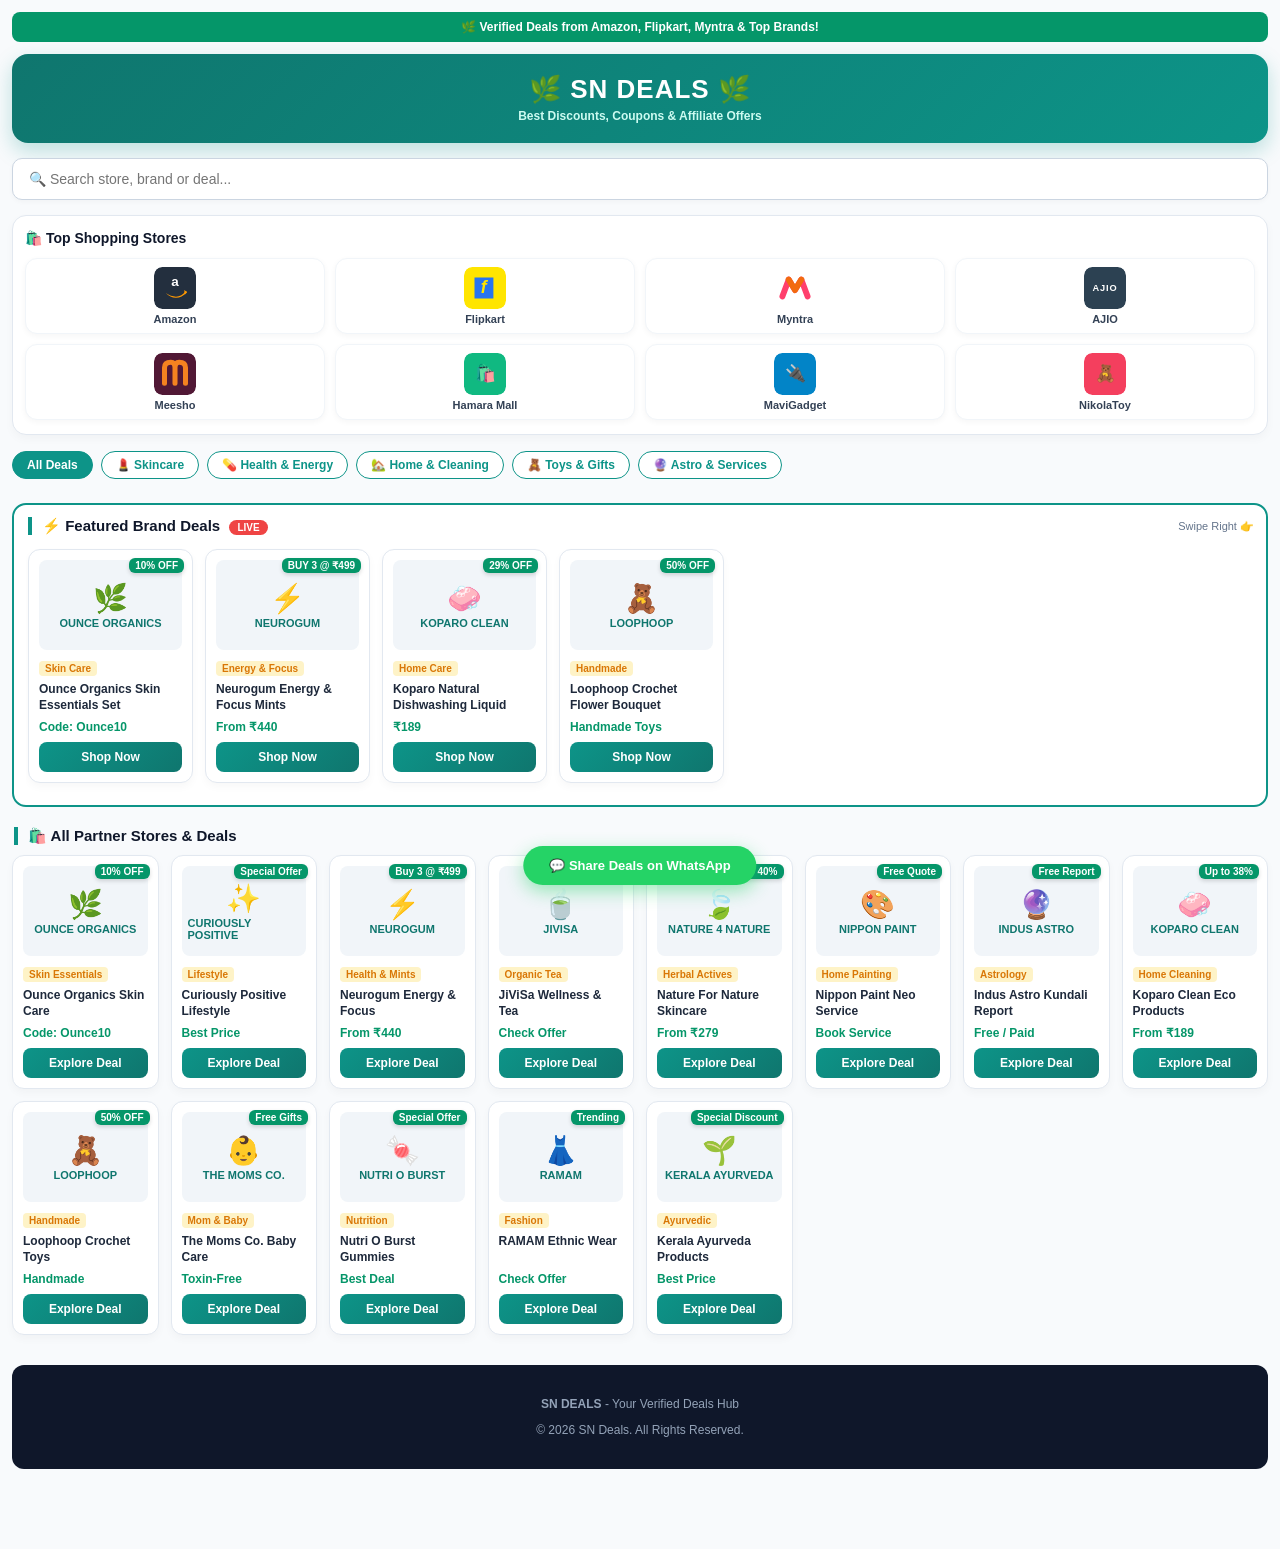
==== commit b25e4d2e: "Replace images with inline SVGs for logos" ====
--- a/index.html
+++ b/index.html
@@ -119,10 +119,10 @@
             box-shadow: 0 4px 12px rgba(13, 148, 136, 0.15);
         }
         
-        /* LOGO IMAGE & SVG STYLING */
+        /* LOGO SVG & IMAGE STYLING */
         .store-chip img, .store-chip svg {
-            width: 44px;
-            height: 44px;
+            width: 42px;
+            height: 42px;
             object-fit: contain;
             margin-bottom: 4px;
             border-radius: 8px;
@@ -327,58 +327,84 @@
         <input type="text" id="searchInput" class="search-input" onkeyup="filterProducts()" placeholder="🔍 Search store, brand or deal...">
     </div>
 
-    <!-- TOP SHOPPING STORES -->
+    <!-- TOP SHOPPING STORES (100% RELIABLE INLINE SVG LOGOS) -->
     <div class="top-stores-section">
         <div class="stores-title">🛍️ Top Shopping Stores</div>
         <div class="top-stores-grid">
             
-            <!-- AMAZON -->
+            <!-- AMAZON INLINE SVG -->
             <a href="https://amazon.in" target="_blank" rel="noopener" class="store-chip">
-                <img src="https://img.icons8.com/color/96/amazon.png" alt="Amazon Logo">
+                <svg viewBox="0 0 100 100">
+                    <rect width="100" height="100" rx="20" fill="#232f3e"/>
+                    <path d="M28 62 C 45 74, 65 74, 75 58 C 76 56, 78 58, 77 60 C 65 77, 42 78, 28 62 Z" fill="#ff9900"/>
+                    <path d="M72 55 L79 60 L73 66 Z" fill="#ff9900"/>
+                    <text x="50" y="46" font-family="Arial, sans-serif" font-weight="900" font-size="32" fill="#ffffff" text-anchor="middle">a</text>
+                </svg>
                 <span>Amazon</span>
             </a>
 
-            <!-- FLIPKART (FIXED WITH HIGH-RES PNG) -->
+            <!-- FLIPKART INLINE SVG -->
             <a href="https://flipkart.com" target="_blank" rel="noopener" class="store-chip">
-                <img src="https://img.icons8.com/color/96/flipkart.png" alt="Flipkart Logo">
+                <svg viewBox="0 0 100 100">
+                    <rect width="100" height="100" rx="20" fill="#ffe500"/>
+                    <path d="M25 25 H70 V75 H25 Z" fill="#2874f0" rx="6"/>
+                    <text x="47" y="62" font-family="Arial, sans-serif" font-weight="900" font-size="42" fill="#ffe500" text-anchor="middle" font-style="italic">f</text>
+                </svg>
                 <span>Flipkart</span>
             </a>
 
-            <!-- MYNTRA -->
+            <!-- MYNTRA INLINE SVG -->
             <a href="https://myntra.com" target="_blank" rel="noopener" class="store-chip">
-                <img src="https://img.icons8.com/color/96/myntra.png" alt="Myntra Logo">
+                <svg viewBox="0 0 100 100">
+                    <rect width="100" height="100" rx="20" fill="#ffffff"/>
+                    <path d="M20 70 L35 30 L50 55 L65 30 L80 70" fill="none" stroke="#ff3f6c" stroke-width="14" stroke-linecap="round" stroke-linejoin="round"/>
+                    <path d="M35 30 L50 55 L65 30" fill="none" stroke="#f26a10" stroke-width="14" stroke-linecap="round" stroke-linejoin="round"/>
+                </svg>
                 <span>Myntra</span>
             </a>
 
-            <!-- AJIO -->
+            <!-- AJIO INLINE SVG -->
             <a href="https://ajio.com" target="_blank" rel="noopener" class="store-chip">
-                <img src="https://assets.ajio.com/static/img/Ajio-Logo.svg" alt="AJIO Logo" style="background: #222; padding: 4px;">
+                <svg viewBox="0 0 100 100">
+                    <rect width="100" height="100" rx="20" fill="#2c4152"/>
+                    <text x="50" y="58" font-family="Arial, sans-serif" font-weight="900" font-size="22" fill="#ffffff" text-anchor="middle" letter-spacing="2">AJIO</text>
+                </svg>
                 <span>AJIO</span>
             </a>
 
-            <!-- MEESHO (FIXED INLINE HIGH-QUALITY ICON/SVG) -->
+            <!-- MEESHO INLINE SVG -->
             <a href="https://meesho.com" target="_blank" rel="noopener" class="store-chip">
-                <svg viewBox="0 0 100 100" style="background:#5b0e4e; border-radius:8px; padding:6px;">
-                    <path d="M20 75 V30 Q20 20 35 20 Q50 20 50 35 V75 M50 35 Q50 20 65 20 Q80 20 80 30 V75" fill="none" stroke="#f48220" stroke-width="14" stroke-linecap="round" stroke-linejoin="round"/>
+                <svg viewBox="0 0 100 100">
+                    <rect width="100" height="100" rx="20" fill="#511835"/>
+                    <path d="M25 72 V35 Q25 22 40 22 Q50 22 50 35 V72 M50 35 Q50 22 60 22 Q75 22 75 35 V72" fill="none" stroke="#f48220" stroke-width="12" stroke-linecap="round" stroke-linejoin="round"/>
                 </svg>
                 <span>Meesho</span>
             </a>
 
             <!-- HAMARA MALL -->
             <a href="#" class="store-chip">
-                <img src="https://img.icons8.com/color/96/shopping-bag--v1.png" alt="Hamara Mall Logo">
+                <svg viewBox="0 0 100 100">
+                    <rect width="100" height="100" rx="20" fill="#10b981"/>
+                    <text x="50" y="62" font-size="40" text-anchor="middle">🛍️</text>
+                </svg>
                 <span>Hamara Mall</span>
             </a>
 
             <!-- MAVIGADGET -->
             <a href="#" class="store-chip">
-                <img src="https://img.icons8.com/color/96/electronics.png" alt="MaviGadget Logo">
+                <svg viewBox="0 0 100 100">
+                    <rect width="100" height="100" rx="20" fill="#0284c7"/>
+                    <text x="50" y="62" font-size="40" text-anchor="middle">🔌</text>
+                </svg>
                 <span>MaviGadget</span>
             </a>
 
             <!-- NIKOLATOY -->
             <a href="#" class="store-chip">
-                <img src="https://img.icons8.com/color/96/teddy-bear.png" alt="NikolaToy Logo">
+                <svg viewBox="0 0 100 100">
+                    <rect width="100" height="100" rx="20" fill="#f43f5e"/>
+                    <text x="50" y="62" font-size="40" text-anchor="middle">🧸</text>
+                </svg>
                 <span>NikolaToy</span>
             </a>
 
